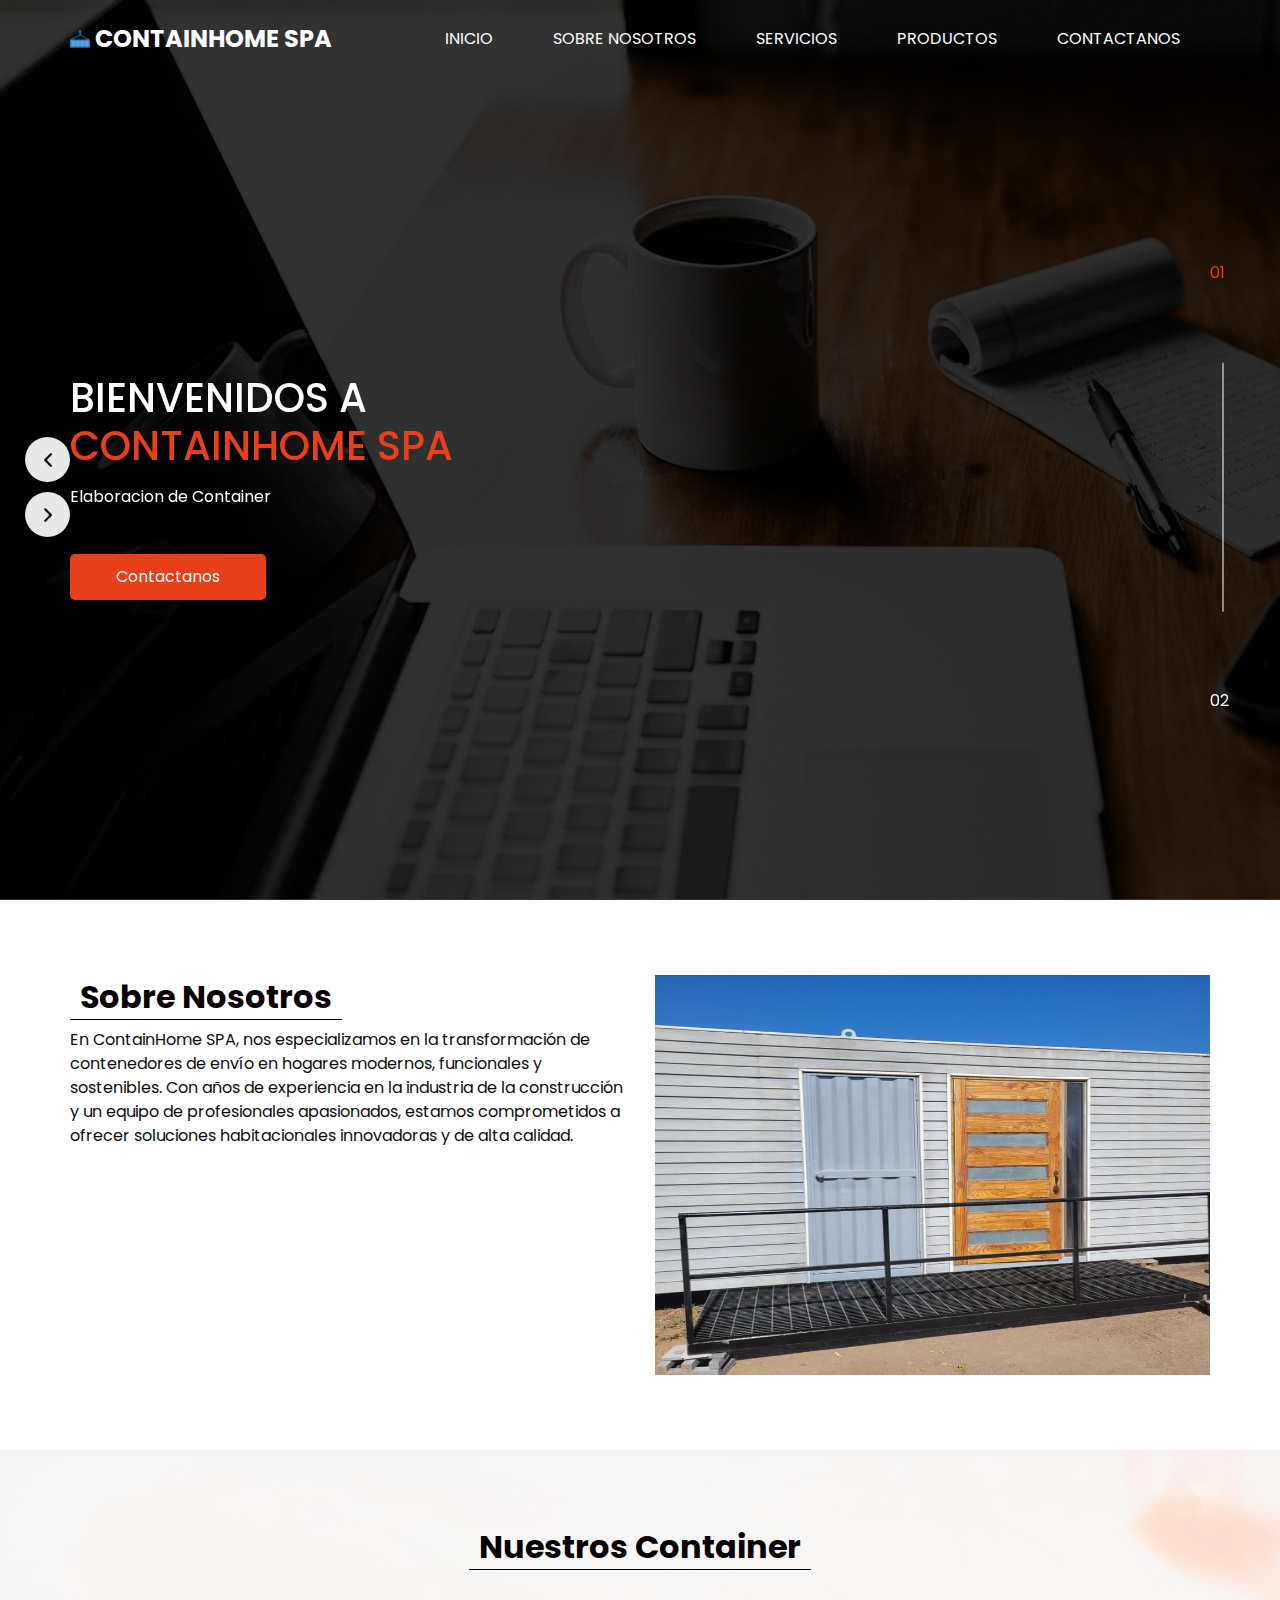
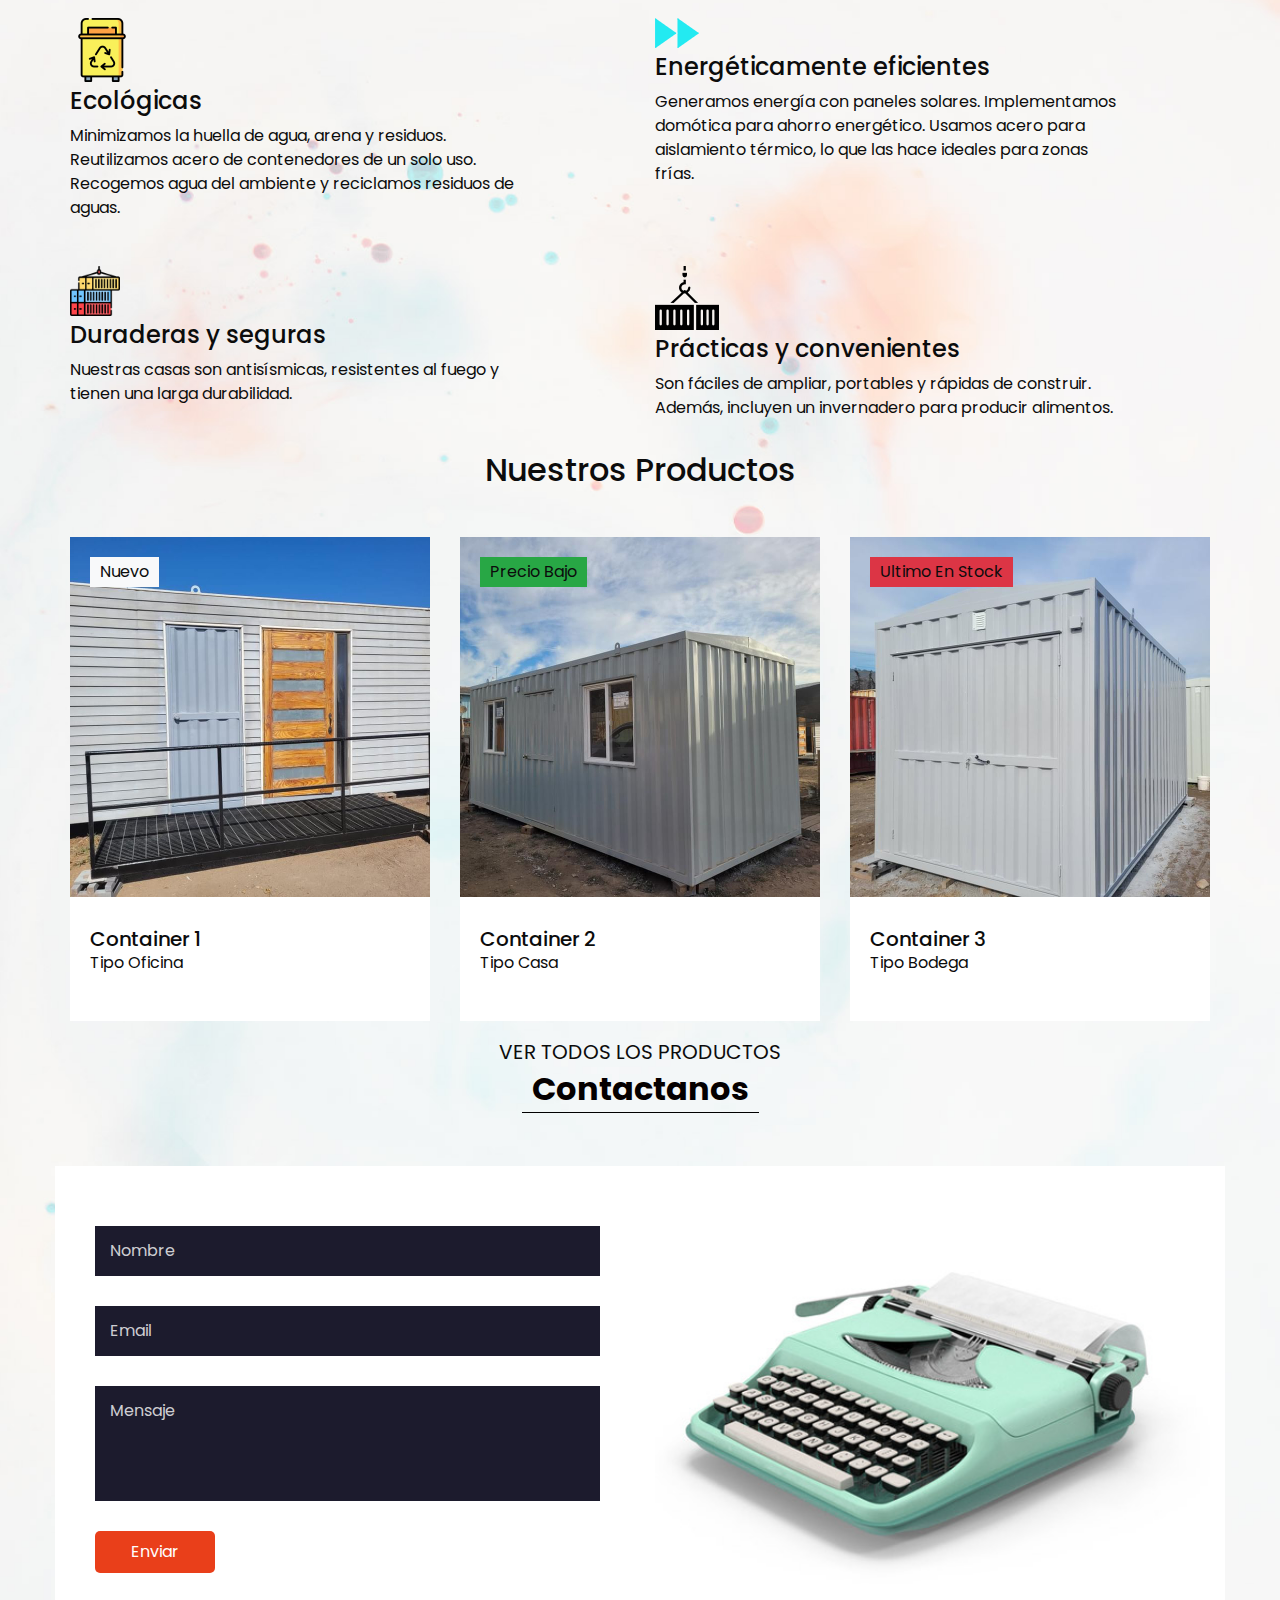
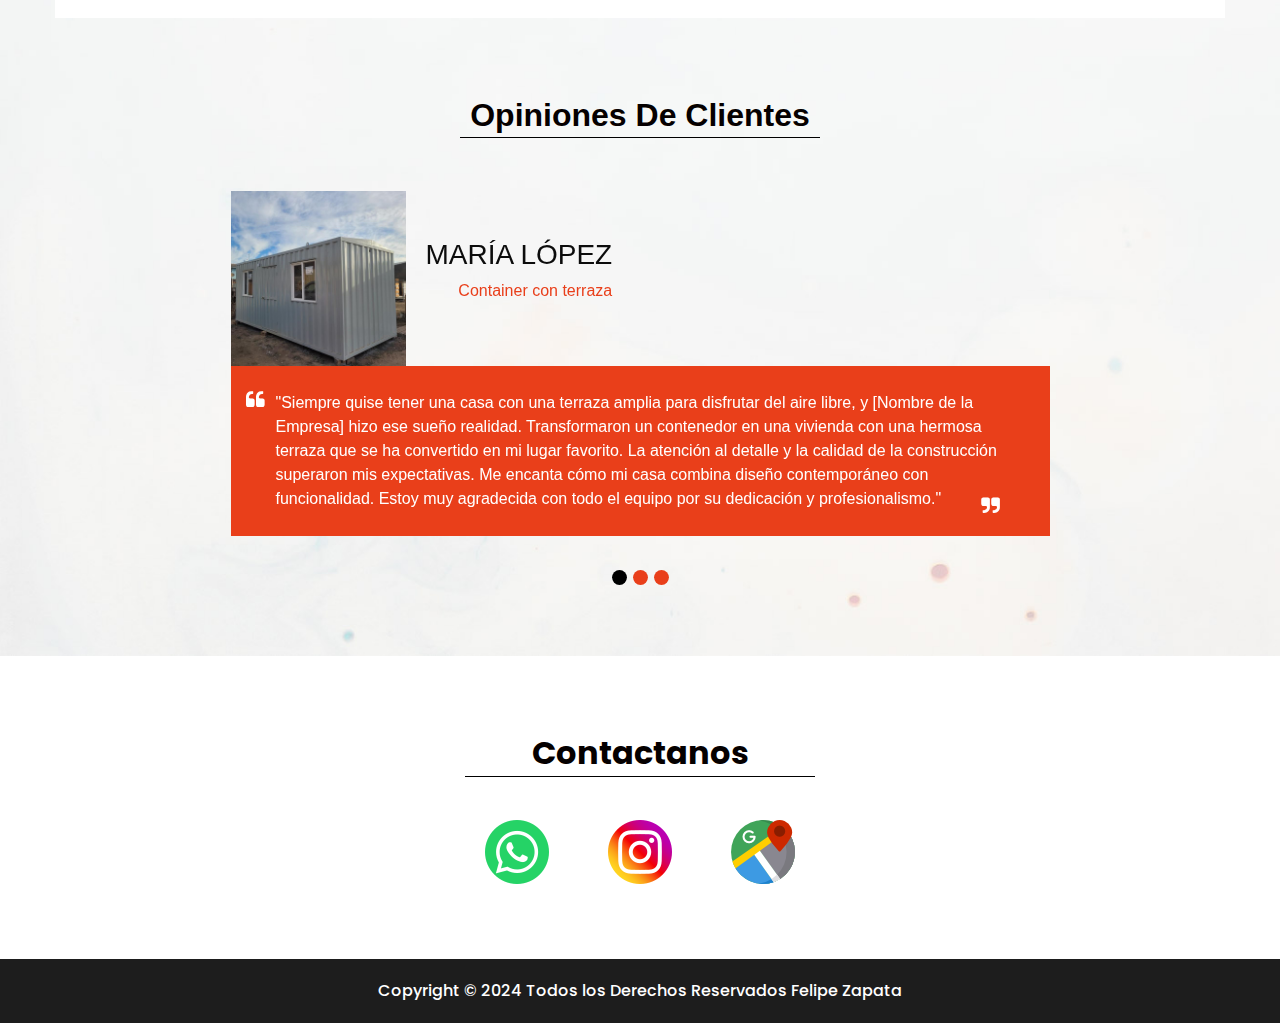
==== index.html @ f7362ab8 "test" ====
<!DOCTYPE html>
<html>

<head>
  <!-- Basic -->
  <meta charset="utf-8" />
  <meta http-equiv="X-UA-Compatible" content="IE=edge" />
  <!-- Mobile Metas -->
  <meta name="viewport" content="width=device-width, initial-scale=1, shrink-to-fit=no" />
  <!-- Site Metas -->
  <meta name="keywords" content="" />
  <meta name="description" content="" />
  <meta name="author" content="" />

  <title>ContainHome</title>

  <link rel="icon" href="images/favicon_pestana.png" type="image/png" />


  <!-- slider stylesheet -->
  <link rel="stylesheet" type="text/css"
    href="https://cdnjs.cloudflare.com/ajax/libs/OwlCarousel2/2.1.3/assets/owl.carousel.min.css" />

  <!-- font wesome stylesheet -->
  <link rel="stylesheet" href="https://maxcdn.bootstrapcdn.com/font-awesome/4.3.0/css/font-awesome.min.css" />

  <!-- bootstrap core css -->
  <link rel="stylesheet" type="text/css" href="css/bootstrap.css" />

  <!-- fonts style -->
  <link href="https://fonts.googleapis.com/css?family=Poppins:400,600,700&display=swap" rel="stylesheet" />
  <!-- Custom styles for this template -->
  <link href="css/style.css" rel="stylesheet" />
  <!-- responsive style -->
  <link href="css/responsive.css" rel="stylesheet" />
  <link href="css/tooplate-little-fashion.css" rel="stylesheet" />
</head>

<body>
  <div class="hero_area">
    <!-- header section strats -->
    <header class="header_section">
      <div class="container">
        <nav class="navbar navbar-expand-lg custom_nav-container pt-3">
          <a class="navbar-brand mr-5" href="index.html">
            <img src="images/favicon_pestana.png" alt="" />
            <span> Containhome SPA </span>
          </a>
          <button class="navbar-toggler" type="button" data-toggle="collapse" data-target="#navbarSupportedContent"
            aria-controls="navbarSupportedContent" aria-expanded="false" aria-label="Toggle navigation">
            <span class="navbar-toggler-icon"></span>
          </button>
          <div class="collapse navbar-collapse" id="navbarSupportedContent">
            <div class="d-flex ml-auto flex-column flex-lg-row align-items-center">
              <ul class="navbar-nav">
                <li class="nav-item active">
                  <a class="nav-link" href="index.html">Inicio <span class="sr-only">(current)</span></a>
                </li>
                <li class="nav-item">
                  <a class="nav-link" href="about.html"> Sobre Nosotros </a>
                </li>
                <li class="nav-item">
                  <a class="nav-link" href="service.html"> Servicios </a>
                </li>
                <li class="nav-item">
                  <a class="nav-link" href="productos.html"> Productos </a>
                </li>
                <li class="nav-item">
                  <a class="nav-link" href="contact.html">Contactanos</a>
                </li>
              </ul>
            </div>
          </div>
        </nav>
      </div>
    </header>
    <!-- end header section -->
    <!-- slider section -->
    <section class="slider_section position-relative">
      <div id="carouselExampleIndicators" class="carousel slide" data-ride="carousel">
        <ol class="carousel-indicators">
          <li data-target="#carouselExampleIndicators" data-slide-to="0" class="active">
            01
          </li>
          <li data-target="#carouselExampleIndicators" data-slide-to="1">
            02
          </li>
        </ol>
        <div class="carousel-inner">
          <div class="carousel-item active">
            <div class="container">
              <div class="row">
                <div class="col-md-7">
                  <div class="detail-box">
                    <div>
                      <h1>
                        Bienvenidos a <br />
                        <span> ContainHome SPA </span>
                      </h1>
                      <p>Elaboracion de Container</p>
                      <div class="btn-box">
                        <a href="" class="btn-1"> Contactanos </a>
                      </div>
                    </div>
                  </div>
                </div>
              </div>
            </div>
          </div>
          <div class="carousel-item">
            <div class="container">
              <div class="row">
                <div class="col-md-7">
                  <div class="detail-box">
                    <div>
                      <h1>
                        Container <br />
                        <span> Construcción a medidas </span>
                      </h1>
                      <p>1 ,2 o 3 pisos. Para oficina o casa</p>
                      <div class="btn-box">
                        <a href="" class="btn-1"> Visitanos </a>
                      </div>
                    </div>
                  </div>
                </div>
              </div>
            </div>
          </div>
        </div>
        <div class="custom_carousel-control">
          <a class="carousel-control-prev" href="#carouselExampleIndicators" role="button" data-slide="prev">
            <span class="sr-only">Previous</span>
          </a>
          <a class="carousel-control-next" href="#carouselExampleIndicators" role="button" data-slide="next">
            <span class="sr-only">Next</span>
          </a>
        </div>
      </div>
    </section>
    <!-- end slider section -->
  </div>

  <!-- about section -->

  <section class="about_section layout_padding">
    <div class="container">
      <div class="row">
        <div class="col-md-6">
          <div class="detail-box">
            <div class="heading_container">
              <h2>Sobre Nosotros</h2>
            </div>
            <p>
              En ContainHome SPA, nos especializamos en la transformación de
              contenedores de envío en hogares modernos, funcionales y
              sostenibles. Con años de experiencia en la industria de la
              construcción y un equipo de profesionales apasionados, estamos
              comprometidos a ofrecer soluciones habitacionales innovadoras y
              de alta calidad.
            </p>
          </div>
        </div>
        <div class="col-md-6">
          <div class="img-box">
            <img src="images/Container_1.jpeg" alt="" height="400" />
          </div>
        </div>
      </div>
    </div>
  </section>
  <!-- end about section -->
  <div class="body_bg layout_padding">
    <!-- service section -->

    <section class="service_section">
      <div class="container">
        <div class="heading_container">
          <h2>Nuestros Container</h2>
        </div>
      </div>
      <div class="container">
        <div class="row">
          <div class="col-md-6">
            <div class="box">
              <div class="img-box">
                <img src="images/contenedor-de-plastico.png" alt="" />
              </div>
              <h4>Ecológicas</h4>
              <p>
                Minimizamos la huella de agua, arena y residuos. Reutilizamos
                acero de contenedores de un solo uso. Recogemos agua del
                ambiente y reciclamos residuos de aguas.
              </p>
            </div>
          </div>
          <div class="col-md-6">
            <div class="box align-items-end align-items-md-start text-right text-md-left">
              <div class="img-box">
                <img src="images/s-2.png" alt="" />
              </div>
              <h4>Energéticamente eficientes</h4>
              <p>
                Generamos energía con paneles solares. Implementamos domótica
                para ahorro energético. Usamos acero para aislamiento térmico,
                lo que las hace ideales para zonas frías.
              </p>
            </div>
          </div>
        </div>
        <div class="row">
          <div class="col-md-6">
            <div class="box">
              <div class="img-box">
                <img src="images/contenedores.png" width="50" height="50" alt="" />
              </div>
              <h4>Duraderas y seguras</h4>
              <p>
                Nuestras casas son antisísmicas, resistentes al fuego y tienen
                una larga durabilidad.
              </p>
            </div>
          </div>
          <div class="col-md-6">
            <div class="box align-items-end align-items-md-start text-right text-md-left">
              <div class="img-box">
                <img src="images/grua-para-contenedores.png" alt="" />
              </div>
              <h4>Prácticas y convenientes</h4>
              <p>
                Son fáciles de ampliar, portables y rápidas de construir.
                Además, incluyen un invernadero para producir alimentos.
              </p>
            </div>
          </div>
        </div>
      </div>
    </section>

    <!-- end service section -->
    <section class="featured-product section-padding">
      <div class="container">
        <div class="row">
          <div class="col-12 text-center">
            <h2 class="mb-5">Nuestros Productos</h2>
          </div>

          <div class="col-lg-4 col-12 mb-3">
            <div class="product-thumb">
              <a href="product-detail.html">
                <img src="images/Container_1.jpeg" class="img-fluid product-image" alt="" />
              </a>

              <div class="product-top d-flex">
                <span class="product-alert me-auto bg-light">Nuevo</span>

                <a href="#" class="bi-heart-fill product-icon"></a>
              </div>

              <div class="product-info d-flex bg-white">
                <div>
                  <h5 class="product-title mb-0">
                    <a href="product-detail.html" class="product-title-link">Container 1</a>
                  </h5>

                  <p class="product-p">Tipo Oficina</p>
                </div>
              </div>
            </div>
          </div>

          <div class="col-lg-4 col-12 mb-3">
            <div class="product-thumb">
              <a href="product-detail.html">
                <img src="images/Container_2.jpeg" class="img-fluid product-image" alt="" />
              </a>

              <div class="product-top d-flex">
                <span class="product-alert bg-success">Precio Bajo</span>

                <a href="#" class="bi-heart-fill product-icon ms-auto"></a>
              </div>

              <div class="product-info d-flex bg-white">
                <div>
                  <h5 class="product-title mb-0">
                    <a href="product-detail.html" class="product-title-link">Container 2</a>
                  </h5>
                  <p class="product-p">Tipo Casa</p>
                </div>
              </div>
            </div>
          </div>

          <div class="col-lg-4 col-12">
            <div class="product-thumb">
              <a href="product-detail.html">
                <img src="images/Container_3.jpeg" class="img-fluid product-image" alt="" />
              </a>
              <div class="product-top d-flex">
                <span class="product-alert bg-danger">Ultimo En Stock</span>

                <a href="#" class="bi-heart-fill product-icon ms-auto"></a>
              </div>

              <div class="product-top d-flex">
                <a href="#" class="bi-heart-fill product-icon ms-auto"></a>
              </div>

              <div class="product-info d-flex bg-white">
                <div>
                  <h5 class="product-title mb-0">
                    <a href="product-detail.html" class="product-title-link">Container 3</a>
                  </h5>

                  <p class="product-p">Tipo Bodega</p>
                </div>
              </div>
            </div>
          </div>

          <div class="col-12 text-center">
            <a href="products.html" class="view-all">Ver Todos Los Productos</a>
          </div>
        </div>
      </div>
    </section>
    <!-- contact section -->

    <section class="contact_section">
      <div class="container">
        <div class="heading_container">
          <h2>Contactanos</h2>
        </div>
      </div>
      <div class="container contact_bg layout_padding2-top">
        <div class="row">
          <div class="col-md-6">
            <div class="contact_form">
              <form action="">
                <input type="text" placeholder="Nombre " />
                <input type="email" placeholder="Email" />
                <input type="text" placeholder="Mensaje" class="message_input" />
                <button>Enviar</button>
              </form>
            </div>
          </div>
          <div class="col-md-6">
            <div class="img-box">
              <img src="images/contact-img.jpg" alt="" />
            </div>
          </div>
        </div>
      </div>
    </section>

    <!-- end contact section -->

    <!-- client section -->

    <section class="client_section layout_padding-top">
      <div class="d-flex justify-content-center">
        <div class="heading_container">
          <h2>Opiniones De Clientes</h2>
        </div>
      </div>
      <div class="container layout_padding2">
        <div id="carouselExample2Indicators" class="carousel slide" data-ride="carousel">
          <ol class="carousel-indicators">
            <li data-target="#carouselExample2Indicators" data-slide-to="0" class="active"></li>
            <li data-target="#carouselExample2Indicators" data-slide-to="1"></li>
            <li data-target="#carouselExample2Indicators" data-slide-to="2"></li>
          </ol>
          <div class="carousel-inner">
            <div class="carousel-item">
              <div class="client_container">
                <div class="client-id">
                  <div class="img-box">
                    <img src="images/Container_4.jpeg" alt="" />
                  </div>
                  <div class="client_name">
                    <div>
                      <h3>Juan Pérez</h3>
                      <p>Container 2 pisos</p>
                    </div>
                  </div>
                </div>
                <div class="client_detail">
                  <div class="client_text">
                    <blockquote>
                      <p>
                        "Decidí construir mi casa con un contenedor de 2 pisos
                        y la experiencia ha sido increíble. Desde el primer
                        contacto con [Nombre de la Empresa], supe que estaba
                        en buenas manos. El equipo fue extremadamente
                        profesional y atento a todos los detalles. Mi nuevo
                        hogar no solo es moderno y espacioso, sino que también
                        es energéticamente eficiente. Estoy muy contento con
                        el resultado y recomiendo encarecidamente sus
                        servicios a cualquiera que esté considerando una
                        solución de vivienda innovadora."
                      </p>
                    </blockquote>
                  </div>
                </div>
              </div>
            </div>
            <div class="carousel-item active">
              <div class="client_container">
                <div class="client-id">
                  <div class="img-box">
                    <img src="images/Container_2.jpeg" alt="" />
                  </div>
                  <div class="client_name">
                    <div>
                      <h3>María López</h3>
                      <p>Container con terraza</p>
                    </div>
                  </div>
                </div>
                <div class="client_detail">
                  <div class="client_text">
                    <blockquote>
                      <p>
                        "Siempre quise tener una casa con una terraza amplia
                        para disfrutar del aire libre, y [Nombre de la
                        Empresa] hizo ese sueño realidad. Transformaron un
                        contenedor en una vivienda con una hermosa terraza que
                        se ha convertido en mi lugar favorito. La atención al
                        detalle y la calidad de la construcción superaron mis
                        expectativas. Me encanta cómo mi casa combina diseño
                        contemporáneo con funcionalidad. Estoy muy agradecida
                        con todo el equipo por su dedicación y
                        profesionalismo."
                      </p>
                    </blockquote>
                  </div>
                </div>
              </div>
            </div>
            <div class="carousel-item">
              <div class="client_container">
                <div class="client-id">
                  <div class="img-box">
                    <img src="images/Container_3.jpeg" alt="" />
                  </div>
                  <div class="client_name">
                    <div>
                      <h3>Carlos Martínez</h3>
                      <p>Container como oficia</p>
                    </div>
                  </div>
                </div>
                <div class="client_detail">
                  <div class="client_text">
                    <blockquote>
                      <p>
                        "Necesitaba una oficina en casa que fuera práctica y
                        acogedora, y [Nombre de la Empresa] me ofreció la
                        solución perfecta. Adaptaron un contenedor de envío en
                        un espacio de trabajo cómodo y moderno. El proceso fue
                        rápido y sin complicaciones, y el resultado final es
                        simplemente impresionante. Ahora tengo un lugar
                        tranquilo y bien diseñado para trabajar desde casa. No
                        podría estar más satisfecho con mi nueva oficina."
                      </p>
                    </blockquote>
                  </div>
                </div>
              </div>
            </div>
          </div>
        </div>
      </div>
    </section>

    <!-- end client section -->
  </div>
  <!-- info section -->

  <section class="info_section layout_padding">
    <div class="footer_contact">
      <div class="heading_container">
        <h2>Contactanos</h2>
      </div>
      <div class="box">
        <a href="https://api.whatsapp.com/send/?phone=56964374073&text&type=phone_number&app_absent=0" class="img-box">
          <img src="images/WhatsApp-img.png" alt="WhatsApp" class="img-1" />
        </a>
        <a href="https://www.instagram.com/containhomespa/?igsh=MWgwZTlvd3JnYTZ1ZQ%3D%3D" class="img-box">
          <img src="images/Instagram-img.png" alt="" class="img-1" />
        </a>
        <a href="https://maps.app.goo.gl/9CzfnotRaAGo7HHJ9" class="img-box">
          <img src="images/Maps-img.png" alt="" class="img-1" />
        </a>
      </div>
    </div>
  </section>

  <!-- end info section -->

  <!-- footer section -->
  <section class="container-fluid footer_section">
    <p>Copyright &copy; 2024 Todos los Derechos Reservados Felipe Zapata</p>
  </section>
  <!-- footer section -->

  <script type="text/javascript" src="js/jquery-3.4.1.min.js"></script>
  <script type="text/javascript" src="js/bootstrap.js"></script>
</body>

</html>
---- css/style.css ----
body {
  font-family: 'Poppins', sans-serif;
  color: #0c0c0c;
  background-color: #ffffff;
}

.layout_padding {
  padding: 75px 0;
}

.layout_padding2 {
  padding: 45px 0;
}

.layout_padding2-top {
  padding-top: 45px;
}

.layout_padding2-bottom {
  padding-bottom: 45px;
}

.layout_padding-top {
  padding-top: 75px;
}

.layout_padding-bottom {
  padding-bottom: 75px;
}

.heading_container {
  display: -webkit-box;
  display: -ms-flexbox;
  display: flex;
}

.heading_container h2 {
  font-weight: bold;
  color: #050000;
  padding: 3px 10px;
  border-bottom: 1px solid #000000;
}

/*header section*/
.hero_area {
  height: 100vh;
  background-image: url(../images/hero-bg.jpg);
  background-size: cover;
}

.sub_page .hero_area {
  height: auto;
}

.header_section .container-fluid {
  padding-right: 25px;
  padding-left: 25px;
}

.header_section .nav_container {
  margin: 0 auto;
}

.custom_nav-container.navbar-expand-lg .navbar-nav .nav-item .nav-link {
  padding: 10px 30px;
  color: #ffffff;
  text-align: center;
  text-transform: uppercase;
}

a,
a:hover,
a:focus {
  text-decoration: none;
}

a:hover,
a:focus {
  color: initial;
}

.btn,
.btn:focus {
  outline: none !important;
  -webkit-box-shadow: none;
          box-shadow: none;
}

.custom_nav-container .nav_search-btn {
  background-image: url(../images/search-icon.png);
  background-size: 22px;
  background-repeat: no-repeat;
  background-position-y: 7px;
  width: 35px;
  height: 35px;
  padding: 0;
  border: none;
}

.navbar-brand {
  display: -webkit-box;
  display: -ms-flexbox;
  display: flex;
  -webkit-box-align: center;
      -ms-flex-align: center;
          align-items: center;
}

.navbar-brand img {
  width: 20px;
  margin-right: 5px;
}

.navbar-brand span {
  font-size: 24px;
  font-weight: 700;
  color: #ffffff;
  text-transform: uppercase;
}

.custom_nav-container {
  z-index: 99999;
  padding: 15px 0;
}

.custom_nav-container .navbar-toggler {
  outline: none;
}

.custom_nav-container .navbar-toggler .navbar-toggler-icon {
  background-image: url(../images/menu.png);
  background-size: 55px;
}

/*end header section*/
/* slider section */
.slider_section {
  height: calc(100% - 80px);
  display: -webkit-box;
  display: -ms-flexbox;
  display: flex;
  -webkit-box-align: center;
      -ms-flex-align: center;
          align-items: center;
}

.slider_section .detail-box {
  color: #ffffff;
}

.slider_section .detail-box h1 {
  text-transform: uppercase;
}

.slider_section .detail-box h1 span {
  color: #e93f1a;
}

.slider_section .detail-box p {
  margin-top: 15px;
}

.slider_section .detail-box .btn-box {
  margin-top: 45px;
}

.slider_section .detail-box .btn-box a {
  display: inline-block;
  padding: 10px 45px;
  background-color: #e93f1a;
  color: #ffffff;
  -webkit-transition: all 0.3s;
  transition: all 0.3s;
  border: 1px solid transparent;
  border-radius: 5px;
}

.slider_section .detail-box .btn-box a:hover {
  background-color: transparent;
  border-color: #e93f1a;
  color: #e93f1a;
}

.slider_section #carouselExampleIndicators {
  width: 100%;
}

.slider_section .carousel-indicators {
  -webkit-box-orient: vertical;
  -webkit-box-direction: normal;
      -ms-flex-direction: column;
          flex-direction: column;
  color: #ffffff;
  -webkit-box-pack: justify;
      -ms-flex-pack: justify;
          justify-content: space-between;
  left: initial;
  width: 25px;
  height: 200%;
  margin: 0;
  bottom: 50%;
  right: 45px;
  -webkit-transform: translateY(50%);
          transform: translateY(50%);
}

.slider_section .carousel-indicators::before {
  content: "";
  position: absolute;
  top: 50%;
  left: 50%;
  width: 1px;
  height: 55%;
  background-color: #ffffff;
  -webkit-transform: translate(-50%, -50%);
          transform: translate(-50%, -50%);
}

.slider_section .carousel-indicators span {
  margin: 0 2px;
}

.slider_section .carousel-indicators li {
  text-indent: unset;
  margin: 0;
  border: none;
  opacity: 1;
  background-color: transparent;
  width: auto;
  height: auto;
}

.slider_section .carousel-indicators li.active {
  color: #e93f1a;
}

.slider_section .custom_carousel-control {
  position: absolute;
  top: 50%;
  left: 25px;
  width: 105px;
  -webkit-transform: translateY(-50%);
          transform: translateY(-50%);
}

.slider_section .custom_carousel-control .carousel-control-prev,
.slider_section .custom_carousel-control .carousel-control-next {
  margin: 10px 0;
  position: relative;
  width: 45px;
  height: 45px;
  border: none;
  opacity: 1;
  background-repeat: no-repeat;
  background-size: 8px;
  background-position: center;
  background-color: #e8e8e8;
  border-radius: 100%;
}

.slider_section .custom_carousel-control .carousel-control-prev:hover,
.slider_section .custom_carousel-control .carousel-control-next:hover {
  background-color: #e93f1a;
}

.slider_section .custom_carousel-control .carousel-control-prev {
  background-image: url(../images/prev.png);
}

.slider_section .custom_carousel-control .carousel-control-prev:hover {
  background-image: url(../images/prev-white.png);
}

.slider_section .custom_carousel-control .carousel-control-next {
  background-image: url(../images/next.png);
}

.slider_section .custom_carousel-control .carousel-control-next:hover {
  background-image: url(../images/next-white.png);
}

/* end slider section */
.about_section .img-box img {
  width: 100%;
}

.about_section .detail-box a {
  display: inline-block;
  padding: 8px 35px;
  background-color: #e93f1a;
  color: #ffffff;
  -webkit-transition: all 0.3s;
  transition: all 0.3s;
  border: 1px solid transparent;
  border-radius: 5px;
  margin-top: 25px;
}

.about_section .detail-box a:hover {
  background-color: transparent;
  border-color: #e93f1a;
  color: #e93f1a;
}

.body_bg {
  background-image: url(../images/body_bg.jpg);
  background-size: cover;
}

.service_section .heading_container {
  -webkit-box-pack: center;
      -ms-flex-pack: center;
          justify-content: center;
  margin-bottom: 25px;
}

.service_section .box {
  display: -webkit-box;
  display: -ms-flexbox;
  display: flex;
  -webkit-box-orient: vertical;
  -webkit-box-direction: normal;
      -ms-flex-direction: column;
          flex-direction: column;
  -webkit-box-align: start;
      -ms-flex-align: start;
          align-items: flex-start;
  margin: 15px 0;
  width: 85%;
}

.service_section .box h4 {
  margin-top: 5px;
}

.service_section .box a {
  padding: 6px 25px;
  border: 1px solid #e93f1a;
  color: #e93f1a;
  text-transform: uppercase;
}

.quote_section .box {
  display: -webkit-box;
  display: -ms-flexbox;
  display: flex;
  -webkit-box-pack: justify;
      -ms-flex-pack: justify;
          justify-content: space-between;
  -webkit-box-align: center;
      -ms-flex-align: center;
          align-items: center;
}

.quote_section .box .btn-box a {
  display: inline-block;
  padding: 10px 55px;
  background-color: #e93f1a;
  color: #ffffff;
  -webkit-transition: all 0.3s;
  transition: all 0.3s;
  border: 1px solid transparent;
  border-radius: 5px;
}

.quote_section .box .btn-box a:hover {
  background-color: transparent;
  border-color: #e93f1a;
  color: #e93f1a;
}

.contact_section .contact_bg {
  background-color: #ffffff;
}

.contact_section .heading_container {
  -webkit-box-pack: center;
      -ms-flex-pack: center;
          justify-content: center;
  margin-bottom: 45px;
}

.contact_section .contact_form {
  padding-left: 25px;
  padding-right: 25px;
}

.contact_section .contact_form .top_input {
  display: -webkit-box;
  display: -ms-flexbox;
  display: flex;
  -webkit-box-pack: justify;
      -ms-flex-pack: justify;
          justify-content: space-between;
}

.contact_section .contact_form .top_input input {
  width: 48%;
}

.contact_section .contact_form input {
  width: 100%;
  margin: 15px 0;
  height: 50px;
  padding-left: 15px;
  border: none;
  outline: none;
  background-color: #1c1b2d;
  color: #ffffff;
}

.contact_section .contact_form input.message_input {
  padding: 25px 0 90px 15px;
}

.contact_section .contact_form input::-webkit-input-placeholder {
  color: rgba(255, 255, 255, 0.8);
}

.contact_section .contact_form input:-ms-input-placeholder {
  color: rgba(255, 255, 255, 0.8);
}

.contact_section .contact_form input::-ms-input-placeholder {
  color: rgba(255, 255, 255, 0.8);
}

.contact_section .contact_form input::placeholder {
  color: rgba(255, 255, 255, 0.8);
}

.contact_section .contact_form button {
  display: inline-block;
  padding: 8px 35px;
  background-color: #e93f1a;
  color: #ffffff;
  -webkit-transition: all 0.3s;
  transition: all 0.3s;
  border: 1px solid transparent;
  border-radius: 5px;
  margin-top: 15px;
  margin-bottom: 45px;
}

.contact_section .contact_form button:hover {
  background-color: transparent;
  border-color: #e93f1a;
  color: #e93f1a;
}

.contact_section .img-box img {
  width: 100%;
}

/* client_section */
.client_section {
  font-family: "Roboto", sans-serif;
}

.client_section .img-box {
  min-width: 175px;
  max-width: 175px;
}

.client_section .img-box img {
  width: 100%;
}

.client_section .client_container {
  width: 70%;
  margin: auto;
}

.client_section .client-id {
  display: -webkit-box;
  display: -ms-flexbox;
  display: flex;
  -webkit-box-align: center;
      -ms-flex-align: center;
          align-items: center;
}

.client_section .client_name {
  display: -webkit-box;
  display: -ms-flexbox;
  display: flex;
  text-align: right;
  padding-left: 20px;
}

.client_section .client_name h3 {
  font-weight: 300;
  text-transform: uppercase;
}

.client_section .client_name p {
  color: #e93f1a;
}

.client_section .client_detail {
  padding: 25px 45px;
  background-color: #e93f1a;
}

.client_section .client_text p,
.client_section .client_text blockquote {
  margin: 0;
  position: relative;
  color: #fff;
}

.client_section .client_text blockquote::before,
.client_section .client_text blockquote::after {
  position: absolute;
  font-family: "FontAwesome";
  font-size: 20px;
}

.client_section .client_text blockquote::before {
  content: "\f10d";
  top: -6px;
  left: -30px;
}

.client_section .client_text blockquote::after {
  content: "\f10e";
  bottom: -10px;
  right: 5px;
}

.client_section .carousel-indicators {
  bottom: -75px;
  -webkit-box-pack: center;
      -ms-flex-pack: center;
          justify-content: center;
}

.client_section .carousel-indicators li {
  width: 15px;
  height: 15px;
  -webkit-box-sizing: unset;
          box-sizing: unset;
  background-color: #e93f1a;
  opacity: 1;
  border-radius: 100%;
}

.client_section .carousel-indicators li.active {
  background-color: #000;
}

/* end client_section */
.info_section {
  display: -webkit-box;
  display: -ms-flexbox;
  display: flex;
  -webkit-box-pack: center;
      -ms-flex-pack: center;
          justify-content: center;
}

.info_section .footer_contact {
  width: 350px;
}

.info_section .footer_contact .heading_container h2 {
  width: 100%;
  text-align: center;
}

.info_section .footer_contact .box {
  display: -webkit-box;
  display: -ms-flexbox;
  display: flex;
  -webkit-box-pack: justify;
      -ms-flex-pack: justify;
          justify-content: space-between;
  padding: 35px 20px 0 20px;
}

.info_section .footer_contact .box .img-box .img-2 {
  display: none;
}


.info_section .footer_contact .box .img-box:hover .img-2 {
  display: inline;
}

/* footer section*/
.footer_section {
  font-weight: 500;
  -webkit-box-pack: center;
      -ms-flex-pack: center;
          justify-content: center;
  padding: 20px;
  background-color: #1d1d1d;
}

.footer_section p {
  color: #ffffff;
  margin: 0;
  text-align: center;
}

.footer_section a {
  color: #ffffff;
}

.carrusel-img {
  width: 100%; /* Ajusta el ancho según lo necesites */
  max-height: 300px; /* Fija una altura máxima */
  object-fit: cover; /* Ajusta la imagen para que llene el espacio sin deformarse */
  margin: 0 auto; /* Centra la imagen dentro del contenedor */
}

.carrusel-item {
  width: 100%; /* Ajusta el ancho según lo necesites */
  max-height: 300px; /* Fija una altura máxima */
  object-fit: cover; /* Ajusta la imagen para que llene el espacio sin deformarse */
  margin: 0 auto; /* Centra la imagen dentro del contenedor */
}


/* end footer section*/
/*# sourceMappingURL=style.css.map */
---- css/responsive.css ----
@media (max-width: 1120px) {}

@media (max-width: 992px) {
    .hero_area {
        height: auto;
    }

    .slider_section {
        padding-top: 45px;
        padding-bottom: 75px;
    }

    .custom_nav-container .nav_search-btn {
        background-position: center;
    }

    .slider_section {
        background-size: cover;
        background-position: left;
    }

    .slider_section .carousel-indicators {

        height: 100%;
    }
}

@media (max-width: 768px) {

    .slider_section .detail-box {
        text-align: center;
    }

    .slider_section .carousel-indicators {
        display: none;
    }

    .slider_section .custom_carousel-control {

        display: none;
    }

    .about_section .img-box {
        margin-top: 35px;
    }

    .service_section .box {
        width: 100%;
    }


    .quote_section .box {

        flex-direction: column;
        text-align: center;

    }

    .client_section .box {
        width: 100%;
    }

    .client_section .client_container {
        width: 100%;
    }
}

@media (max-width: 576px) {}

@media (max-width: 480px) {
    .info_section .footer_contact {
        width: 315px;
    }
}

@media (max-width: 400px) {}

@media (max-width: 360px) {}

@media (min-width: 1200px) {
    .container {
        max-width: 1170px;
    }

}
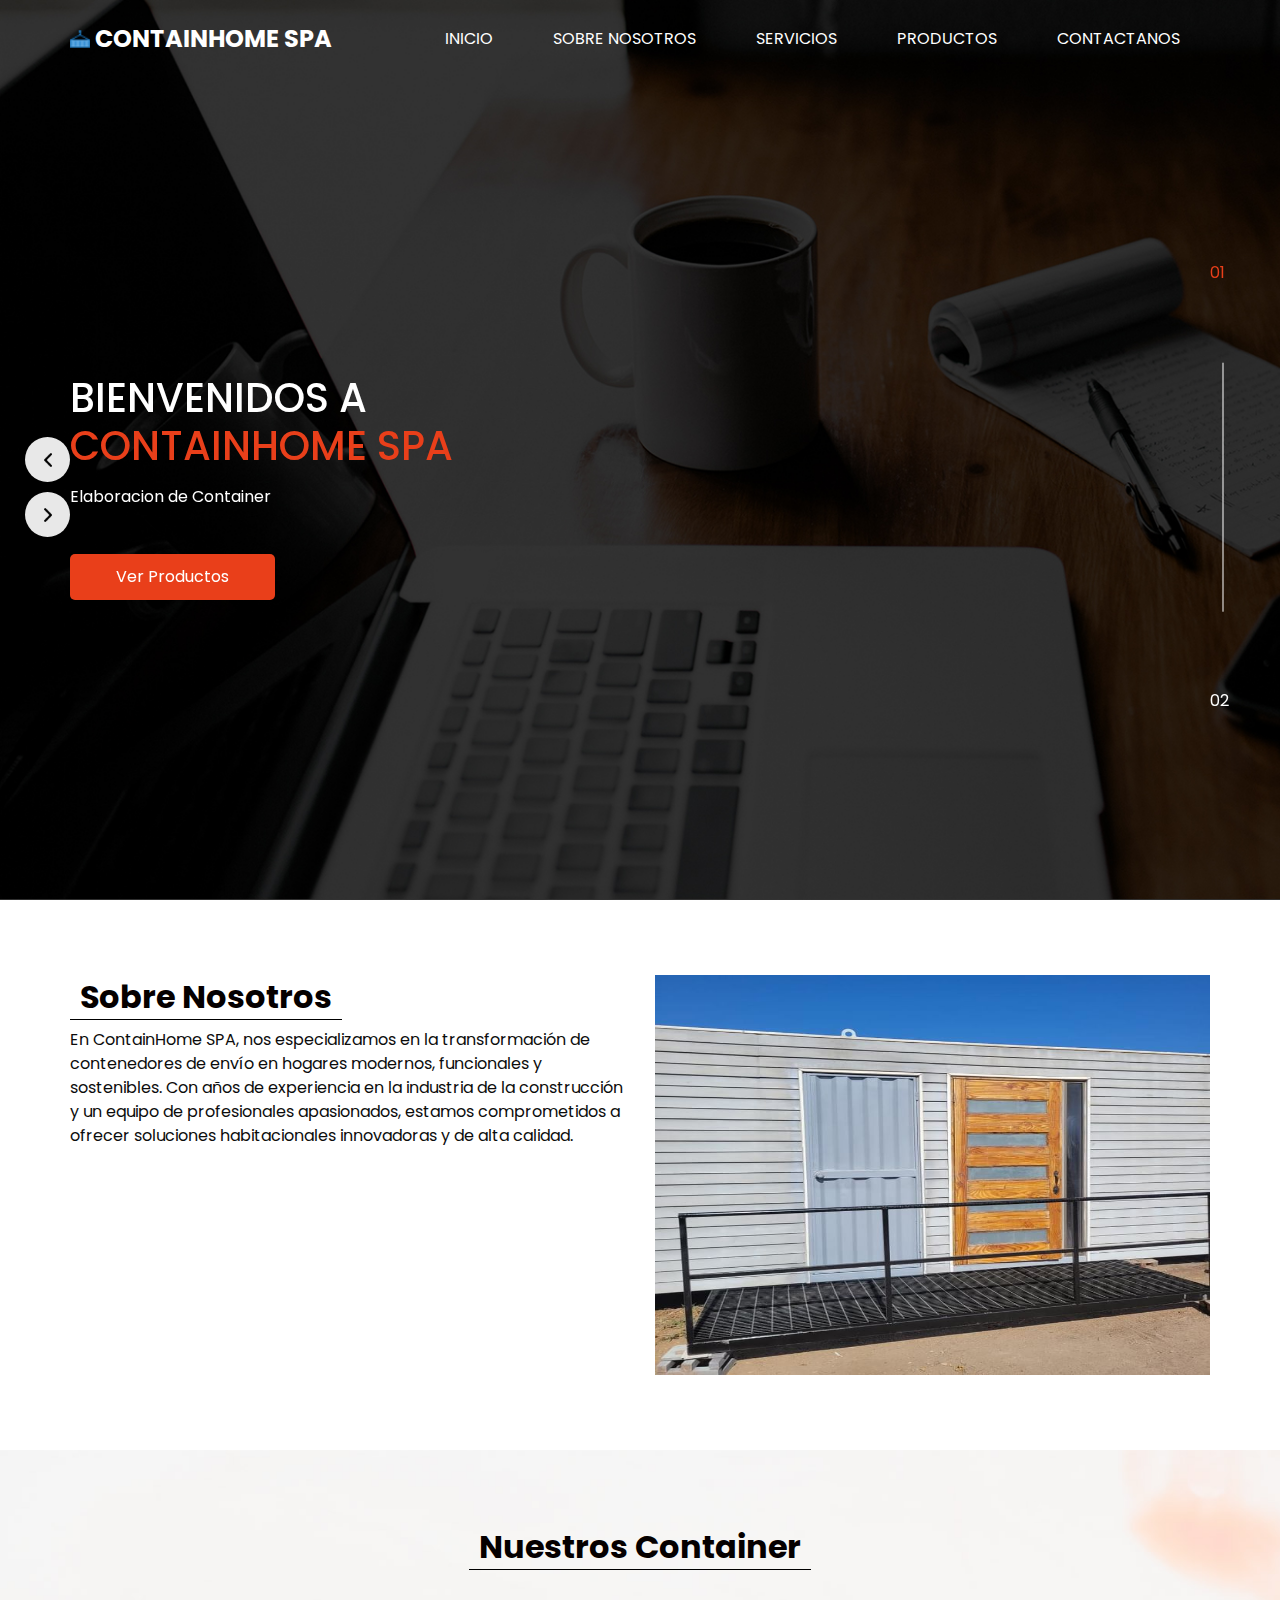
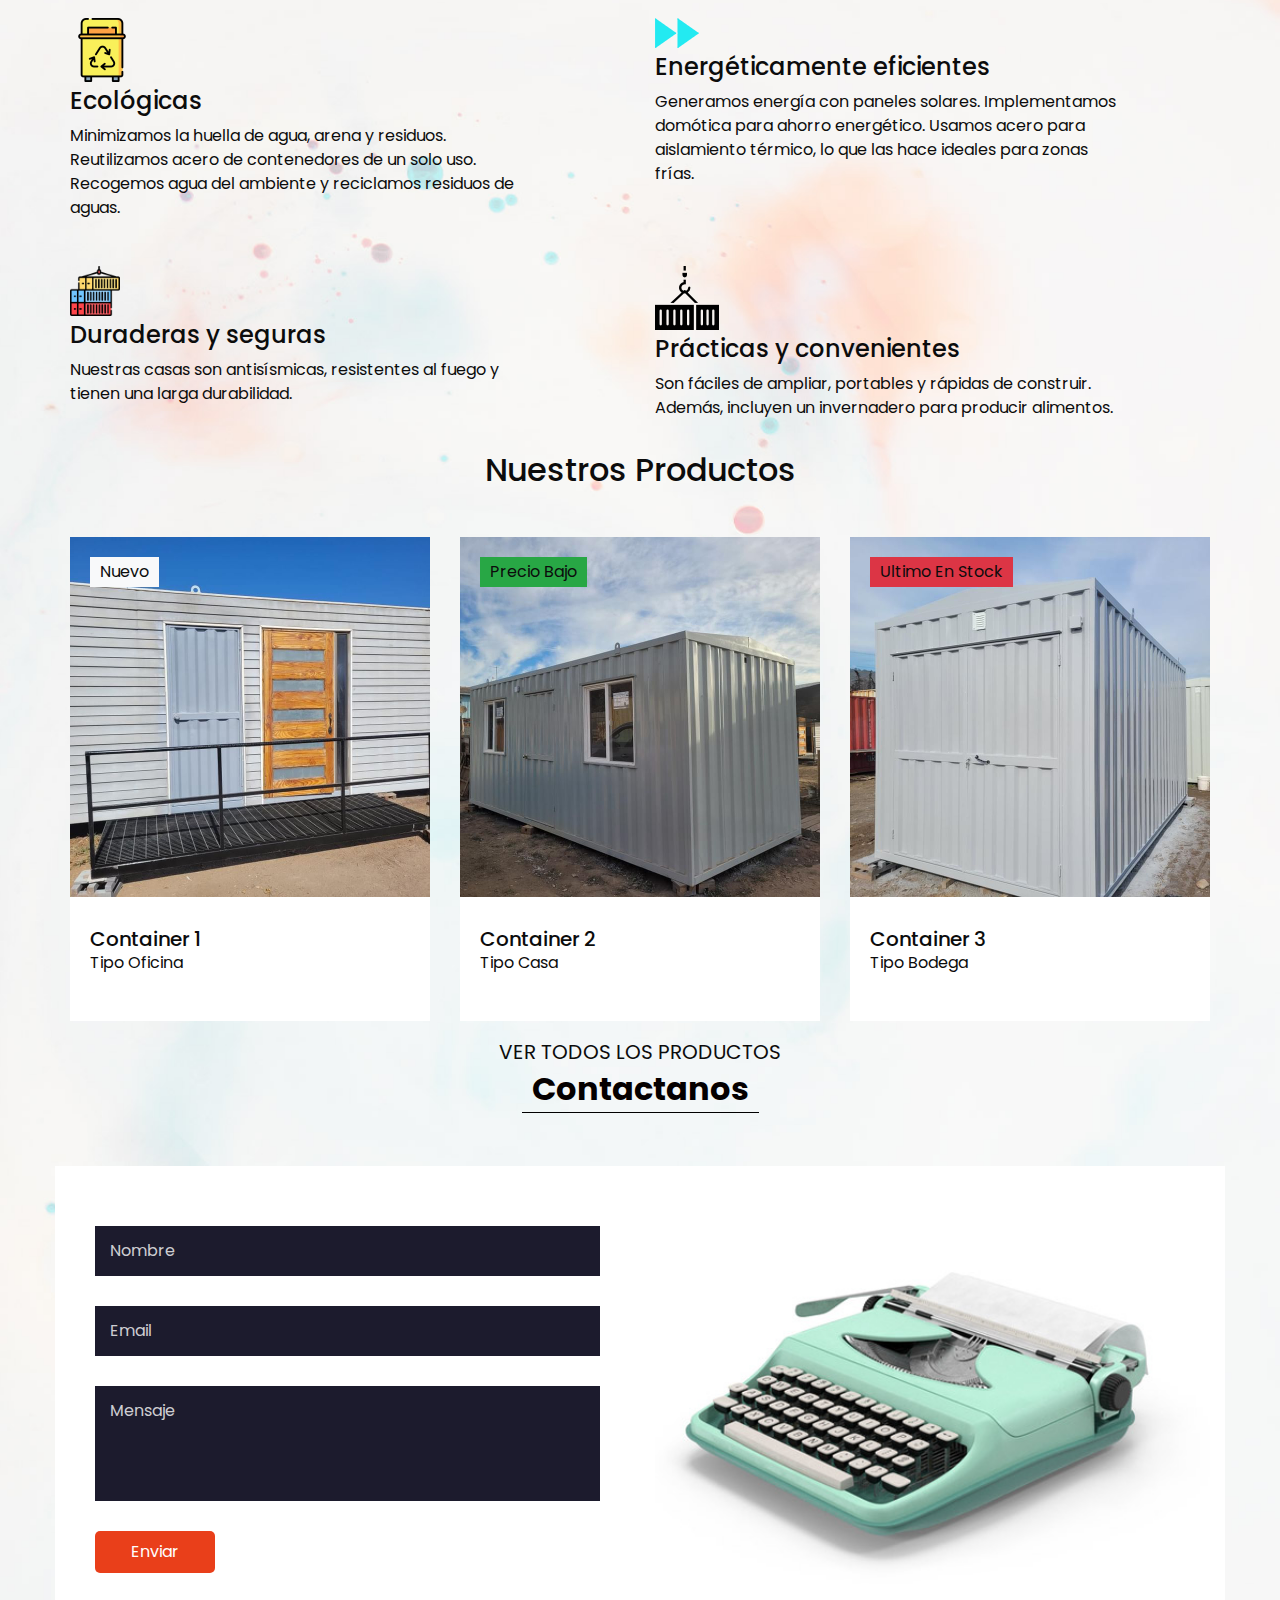
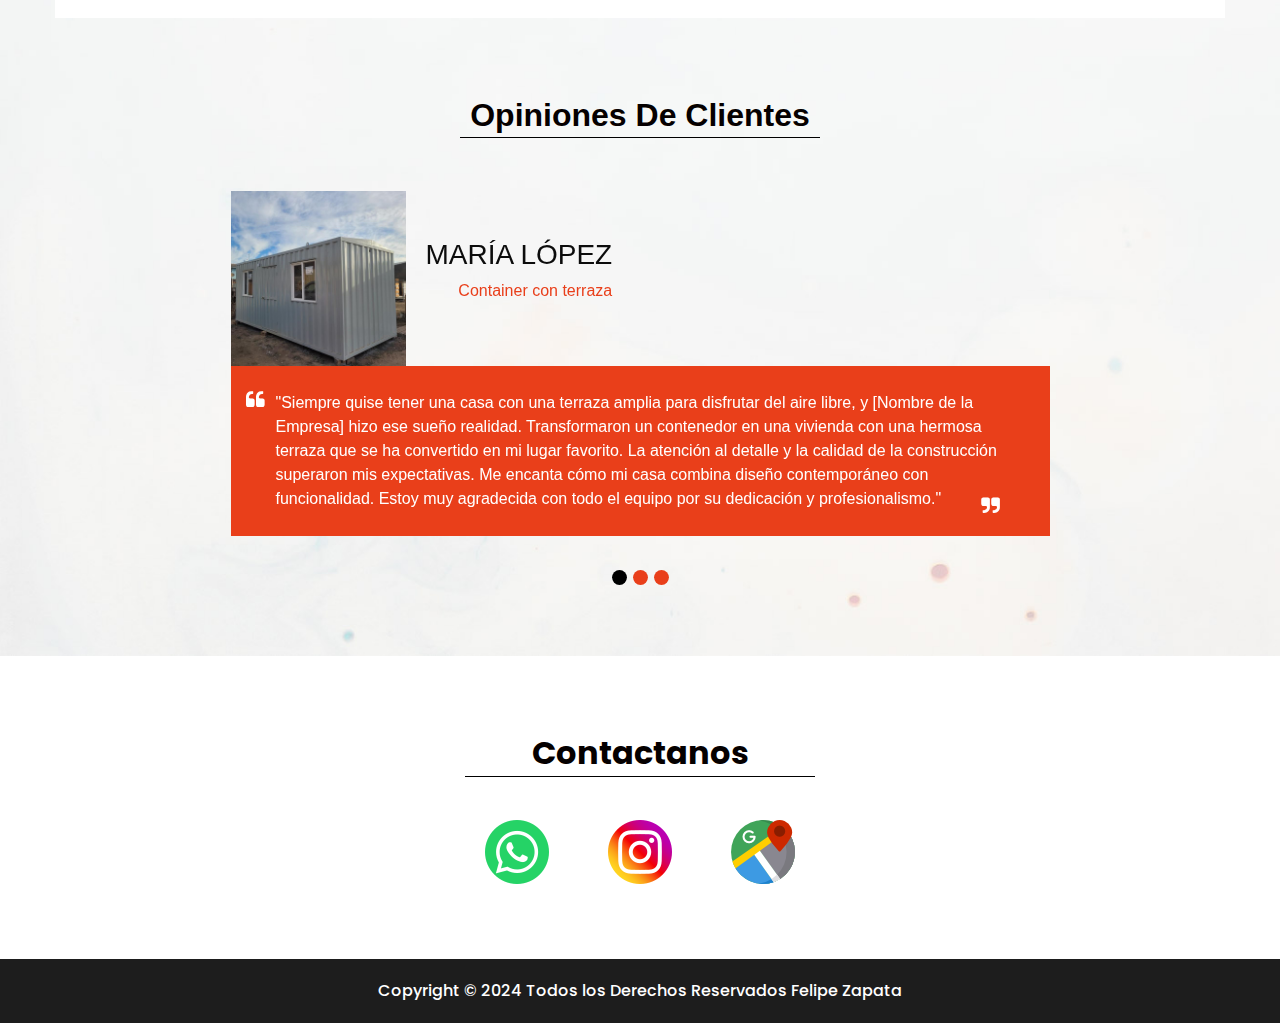
==== commit 6048fdd4: "href button" ====
--- a/index.html
+++ b/index.html
@@ -99,7 +99,7 @@
                       </h1>
                       <p>Elaboracion de Container</p>
                       <div class="btn-box">
-                        <a href="" class="btn-1"> Contactanos </a>
+                        <a href="productos.html" class="btn-1"> Ver Productos </a>
                       </div>
                     </div>
                   </div>
@@ -119,7 +119,7 @@
                       </h1>
                       <p>1 ,2 o 3 pisos. Para oficina o casa</p>
                       <div class="btn-box">
-                        <a href="" class="btn-1"> Visitanos </a>
+                        <a href="contact.html" class="btn-1"> Visitanos </a>
                       </div>
                     </div>
                   </div>
--- a/css/style.css
+++ b/css/style.css
@@ -1,5 +1,5 @@
 body {
-  font-family: 'Poppins', sans-serif;
+  font-family: "Poppins", sans-serif;
   color: #0c0c0c;
   background-color: #ffffff;
 }
@@ -83,7 +83,7 @@
 .btn:focus {
   outline: none !important;
   -webkit-box-shadow: none;
-          box-shadow: none;
+  box-shadow: none;
 }
 
 .custom_nav-container .nav_search-btn {
@@ -102,8 +102,8 @@
   display: -ms-flexbox;
   display: flex;
   -webkit-box-align: center;
-      -ms-flex-align: center;
-          align-items: center;
+  -ms-flex-align: center;
+  align-items: center;
 }
 
 .navbar-brand img {
@@ -140,8 +140,8 @@
   display: -ms-flexbox;
   display: flex;
   -webkit-box-align: center;
-      -ms-flex-align: center;
-          align-items: center;
+  -ms-flex-align: center;
+  align-items: center;
 }
 
 .slider_section .detail-box {
@@ -188,12 +188,12 @@
 .slider_section .carousel-indicators {
   -webkit-box-orient: vertical;
   -webkit-box-direction: normal;
-      -ms-flex-direction: column;
-          flex-direction: column;
+  -ms-flex-direction: column;
+  flex-direction: column;
   color: #ffffff;
   -webkit-box-pack: justify;
-      -ms-flex-pack: justify;
-          justify-content: space-between;
+  -ms-flex-pack: justify;
+  justify-content: space-between;
   left: initial;
   width: 25px;
   height: 200%;
@@ -201,7 +201,7 @@
   bottom: 50%;
   right: 45px;
   -webkit-transform: translateY(50%);
-          transform: translateY(50%);
+  transform: translateY(50%);
 }
 
 .slider_section .carousel-indicators::before {
@@ -213,7 +213,7 @@
   height: 55%;
   background-color: #ffffff;
   -webkit-transform: translate(-50%, -50%);
-          transform: translate(-50%, -50%);
+  transform: translate(-50%, -50%);
 }
 
 .slider_section .carousel-indicators span {
@@ -240,7 +240,7 @@
   left: 25px;
   width: 105px;
   -webkit-transform: translateY(-50%);
-          transform: translateY(-50%);
+  transform: translateY(-50%);
 }
 
 .slider_section .custom_carousel-control .carousel-control-prev,
@@ -309,8 +309,8 @@
 
 .service_section .heading_container {
   -webkit-box-pack: center;
-      -ms-flex-pack: center;
-          justify-content: center;
+  -ms-flex-pack: center;
+  justify-content: center;
   margin-bottom: 25px;
 }
 
@@ -320,11 +320,11 @@
   display: flex;
   -webkit-box-orient: vertical;
   -webkit-box-direction: normal;
-      -ms-flex-direction: column;
-          flex-direction: column;
+  -ms-flex-direction: column;
+  flex-direction: column;
   -webkit-box-align: start;
-      -ms-flex-align: start;
-          align-items: flex-start;
+  -ms-flex-align: start;
+  align-items: flex-start;
   margin: 15px 0;
   width: 85%;
 }
@@ -345,11 +345,11 @@
   display: -ms-flexbox;
   display: flex;
   -webkit-box-pack: justify;
-      -ms-flex-pack: justify;
-          justify-content: space-between;
+  -ms-flex-pack: justify;
+  justify-content: space-between;
   -webkit-box-align: center;
-      -ms-flex-align: center;
-          align-items: center;
+  -ms-flex-align: center;
+  align-items: center;
 }
 
 .quote_section .box .btn-box a {
@@ -375,8 +375,8 @@
 
 .contact_section .heading_container {
   -webkit-box-pack: center;
-      -ms-flex-pack: center;
-          justify-content: center;
+  -ms-flex-pack: center;
+  justify-content: center;
   margin-bottom: 45px;
 }
 
@@ -390,8 +390,8 @@
   display: -ms-flexbox;
   display: flex;
   -webkit-box-pack: justify;
-      -ms-flex-pack: justify;
-          justify-content: space-between;
+  -ms-flex-pack: justify;
+  justify-content: space-between;
 }
 
 .contact_section .contact_form .top_input input {
@@ -476,8 +476,8 @@
   display: -ms-flexbox;
   display: flex;
   -webkit-box-align: center;
-      -ms-flex-align: center;
-          align-items: center;
+  -ms-flex-align: center;
+  align-items: center;
 }
 
 .client_section .client_name {
@@ -531,15 +531,15 @@
 .client_section .carousel-indicators {
   bottom: -75px;
   -webkit-box-pack: center;
-      -ms-flex-pack: center;
-          justify-content: center;
+  -ms-flex-pack: center;
+  justify-content: center;
 }
 
 .client_section .carousel-indicators li {
   width: 15px;
   height: 15px;
   -webkit-box-sizing: unset;
-          box-sizing: unset;
+  box-sizing: unset;
   background-color: #e93f1a;
   opacity: 1;
   border-radius: 100%;
@@ -555,8 +555,8 @@
   display: -ms-flexbox;
   display: flex;
   -webkit-box-pack: center;
-      -ms-flex-pack: center;
-          justify-content: center;
+  -ms-flex-pack: center;
+  justify-content: center;
 }
 
 .info_section .footer_contact {
@@ -573,8 +573,8 @@
   display: -ms-flexbox;
   display: flex;
   -webkit-box-pack: justify;
-      -ms-flex-pack: justify;
-          justify-content: space-between;
+  -ms-flex-pack: justify;
+  justify-content: space-between;
   padding: 35px 20px 0 20px;
 }
 
@@ -582,17 +582,29 @@
   display: none;
 }
 
-
 .info_section .footer_contact .box .img-box:hover .img-2 {
   display: inline;
+}
+
+.ContianerCarrousel {
+  padding-top: 20px;
+}
+
+.title-container {
+  display: flex;
+  justify-content: center;
+  align-items: center;
+  text-align: center;
+  width: 100%;
+  padding: 20px;
 }
 
 /* footer section*/
 .footer_section {
   font-weight: 500;
   -webkit-box-pack: center;
-      -ms-flex-pack: center;
-          justify-content: center;
+  -ms-flex-pack: center;
+  justify-content: center;
   padding: 20px;
   background-color: #1d1d1d;
 }
@@ -621,6 +633,5 @@
   margin: 0 auto; /* Centra la imagen dentro del contenedor */
 }
 
-
 /* end footer section*/
-/*# sourceMappingURL=style.css.map */+/*# sourceMappingURL=style.css.map */
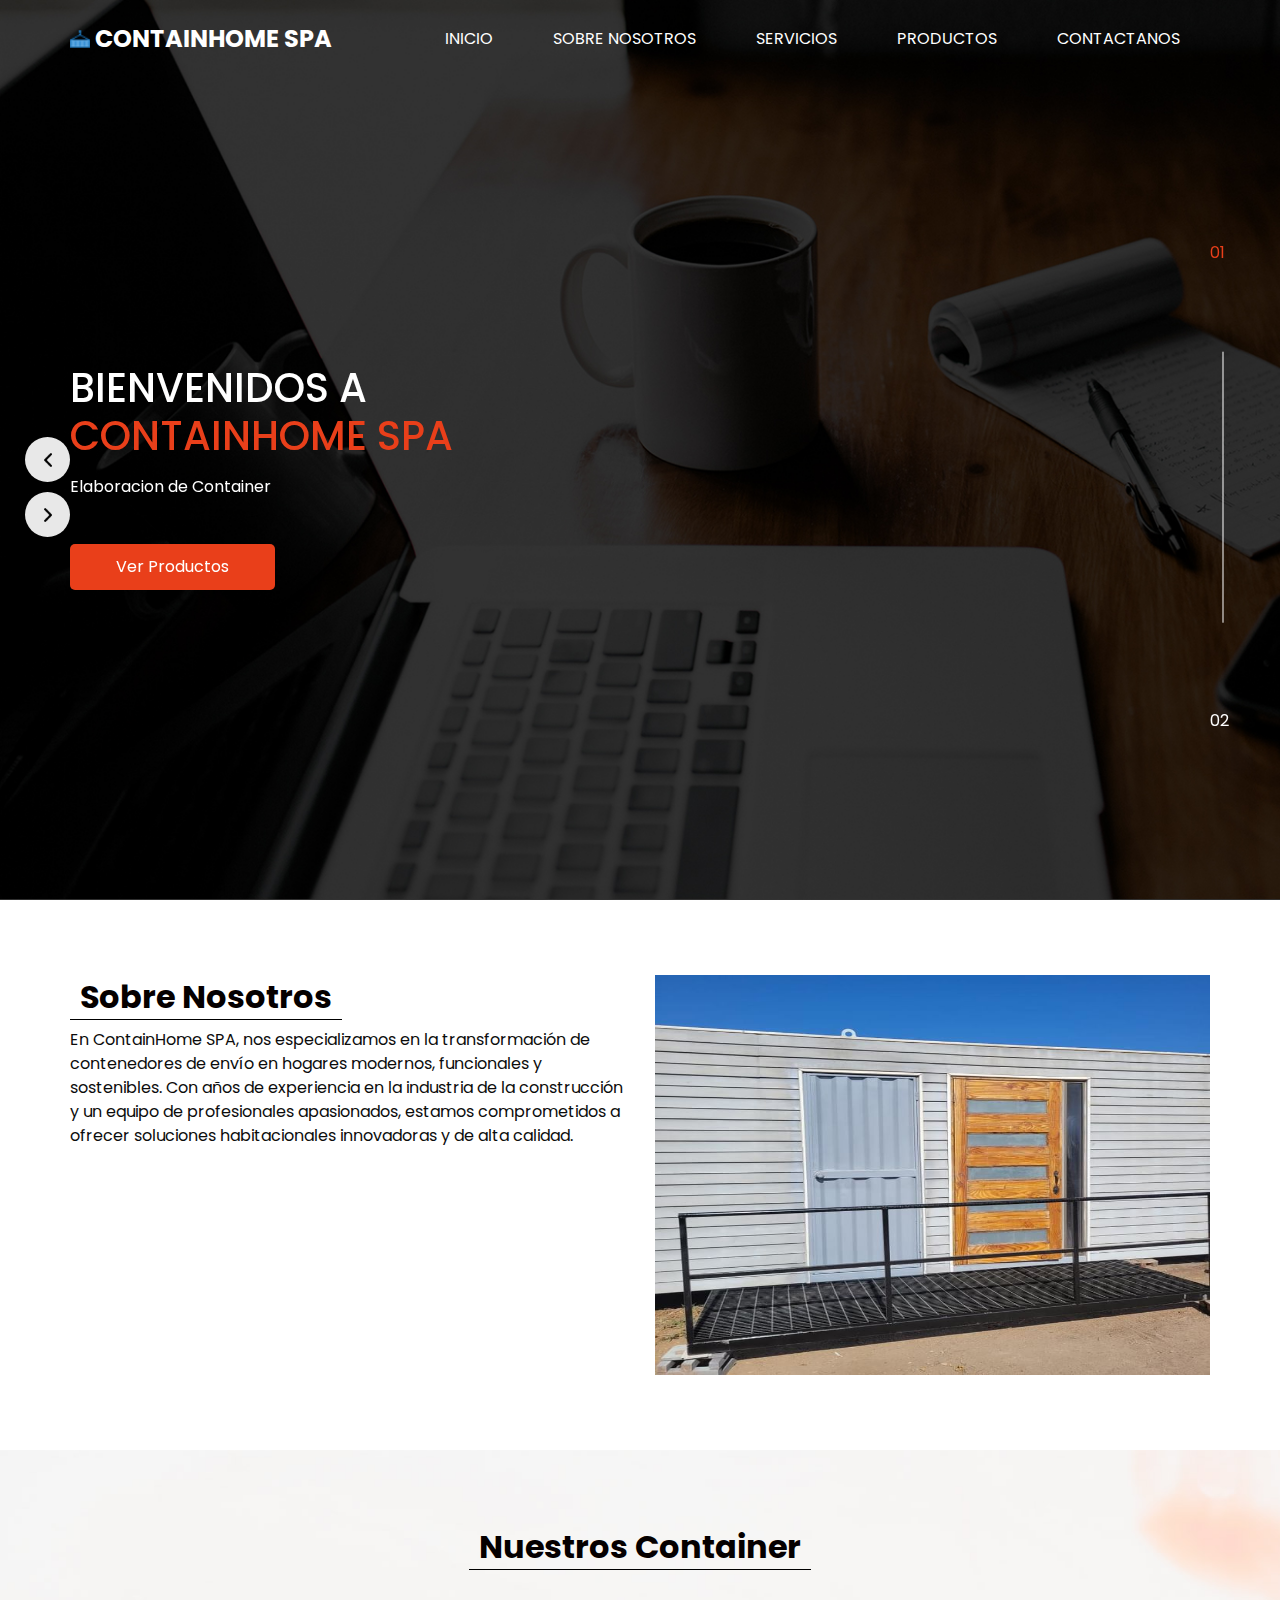
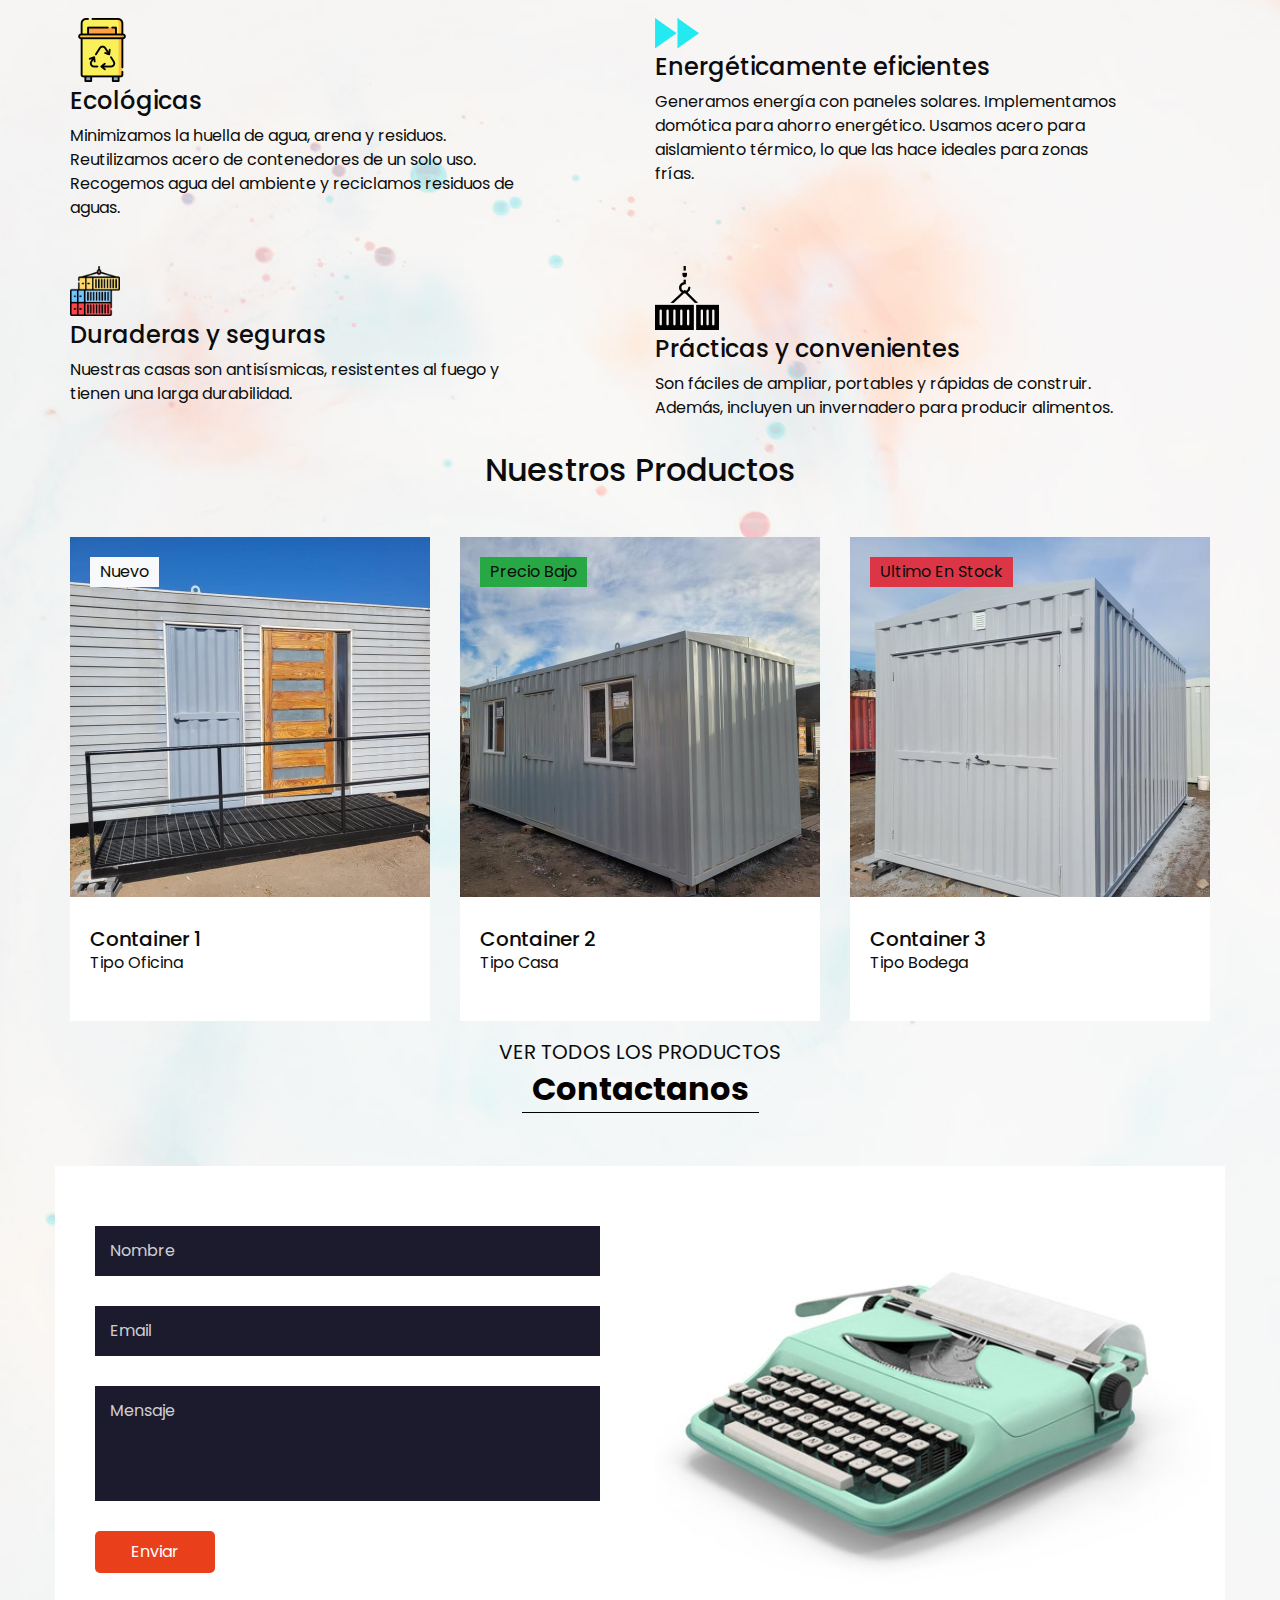
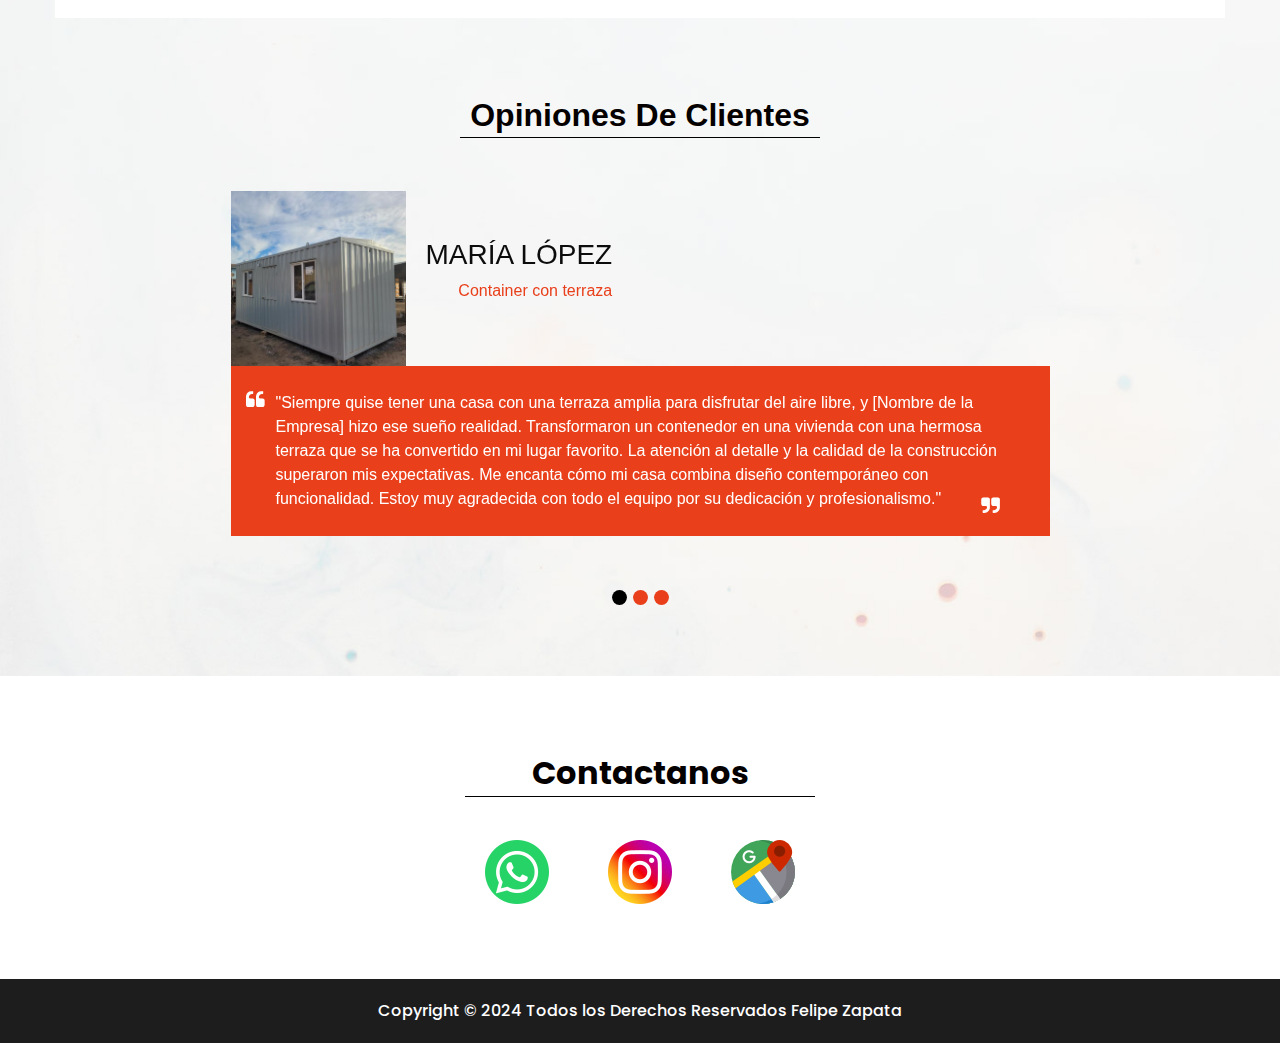
==== commit c87270f7: "Se actualiza href" ====
--- a/index.html
+++ b/index.html
@@ -247,20 +247,20 @@
 
           <div class="col-lg-4 col-12 mb-3">
             <div class="product-thumb">
-              <a href="product-detail.html">
+              <a href="productos.html">
                 <img src="images/Container_1.jpeg" class="img-fluid product-image" alt="" />
               </a>
 
               <div class="product-top d-flex">
                 <span class="product-alert me-auto bg-light">Nuevo</span>
 
-                <a href="#" class="bi-heart-fill product-icon"></a>
+                <a href="productos.html" class="bi-heart-fill product-icon"></a>
               </div>
 
               <div class="product-info d-flex bg-white">
                 <div>
                   <h5 class="product-title mb-0">
-                    <a href="product-detail.html" class="product-title-link">Container 1</a>
+                    <a href="productos.html" class="product-title-link">Container 1</a>
                   </h5>
 
                   <p class="product-p">Tipo Oficina</p>
@@ -271,20 +271,20 @@
 
           <div class="col-lg-4 col-12 mb-3">
             <div class="product-thumb">
-              <a href="product-detail.html">
+              <a href="productos.html">
                 <img src="images/Container_2.jpeg" class="img-fluid product-image" alt="" />
               </a>
 
               <div class="product-top d-flex">
                 <span class="product-alert bg-success">Precio Bajo</span>
 
-                <a href="#" class="bi-heart-fill product-icon ms-auto"></a>
+                <a href="productos.html" class="bi-heart-fill product-icon ms-auto"></a>
               </div>
 
               <div class="product-info d-flex bg-white">
                 <div>
                   <h5 class="product-title mb-0">
-                    <a href="product-detail.html" class="product-title-link">Container 2</a>
+                    <a href="productos.html" class="product-title-link">Container 2</a>
                   </h5>
                   <p class="product-p">Tipo Casa</p>
                 </div>
@@ -294,23 +294,23 @@
 
           <div class="col-lg-4 col-12">
             <div class="product-thumb">
-              <a href="product-detail.html">
+              <a href="productos.html">
                 <img src="images/Container_3.jpeg" class="img-fluid product-image" alt="" />
               </a>
               <div class="product-top d-flex">
                 <span class="product-alert bg-danger">Ultimo En Stock</span>
 
-                <a href="#" class="bi-heart-fill product-icon ms-auto"></a>
+                <a href="productos.html" class="bi-heart-fill product-icon ms-auto"></a>
               </div>
 
               <div class="product-top d-flex">
-                <a href="#" class="bi-heart-fill product-icon ms-auto"></a>
+                <a href="productos.html" class="bi-heart-fill product-icon ms-auto"></a>
               </div>
 
               <div class="product-info d-flex bg-white">
                 <div>
                   <h5 class="product-title mb-0">
-                    <a href="product-detail.html" class="product-title-link">Container 3</a>
+                    <a href="productos.html" class="product-title-link">Container 3</a>
                   </h5>
 
                   <p class="product-p">Tipo Bodega</p>
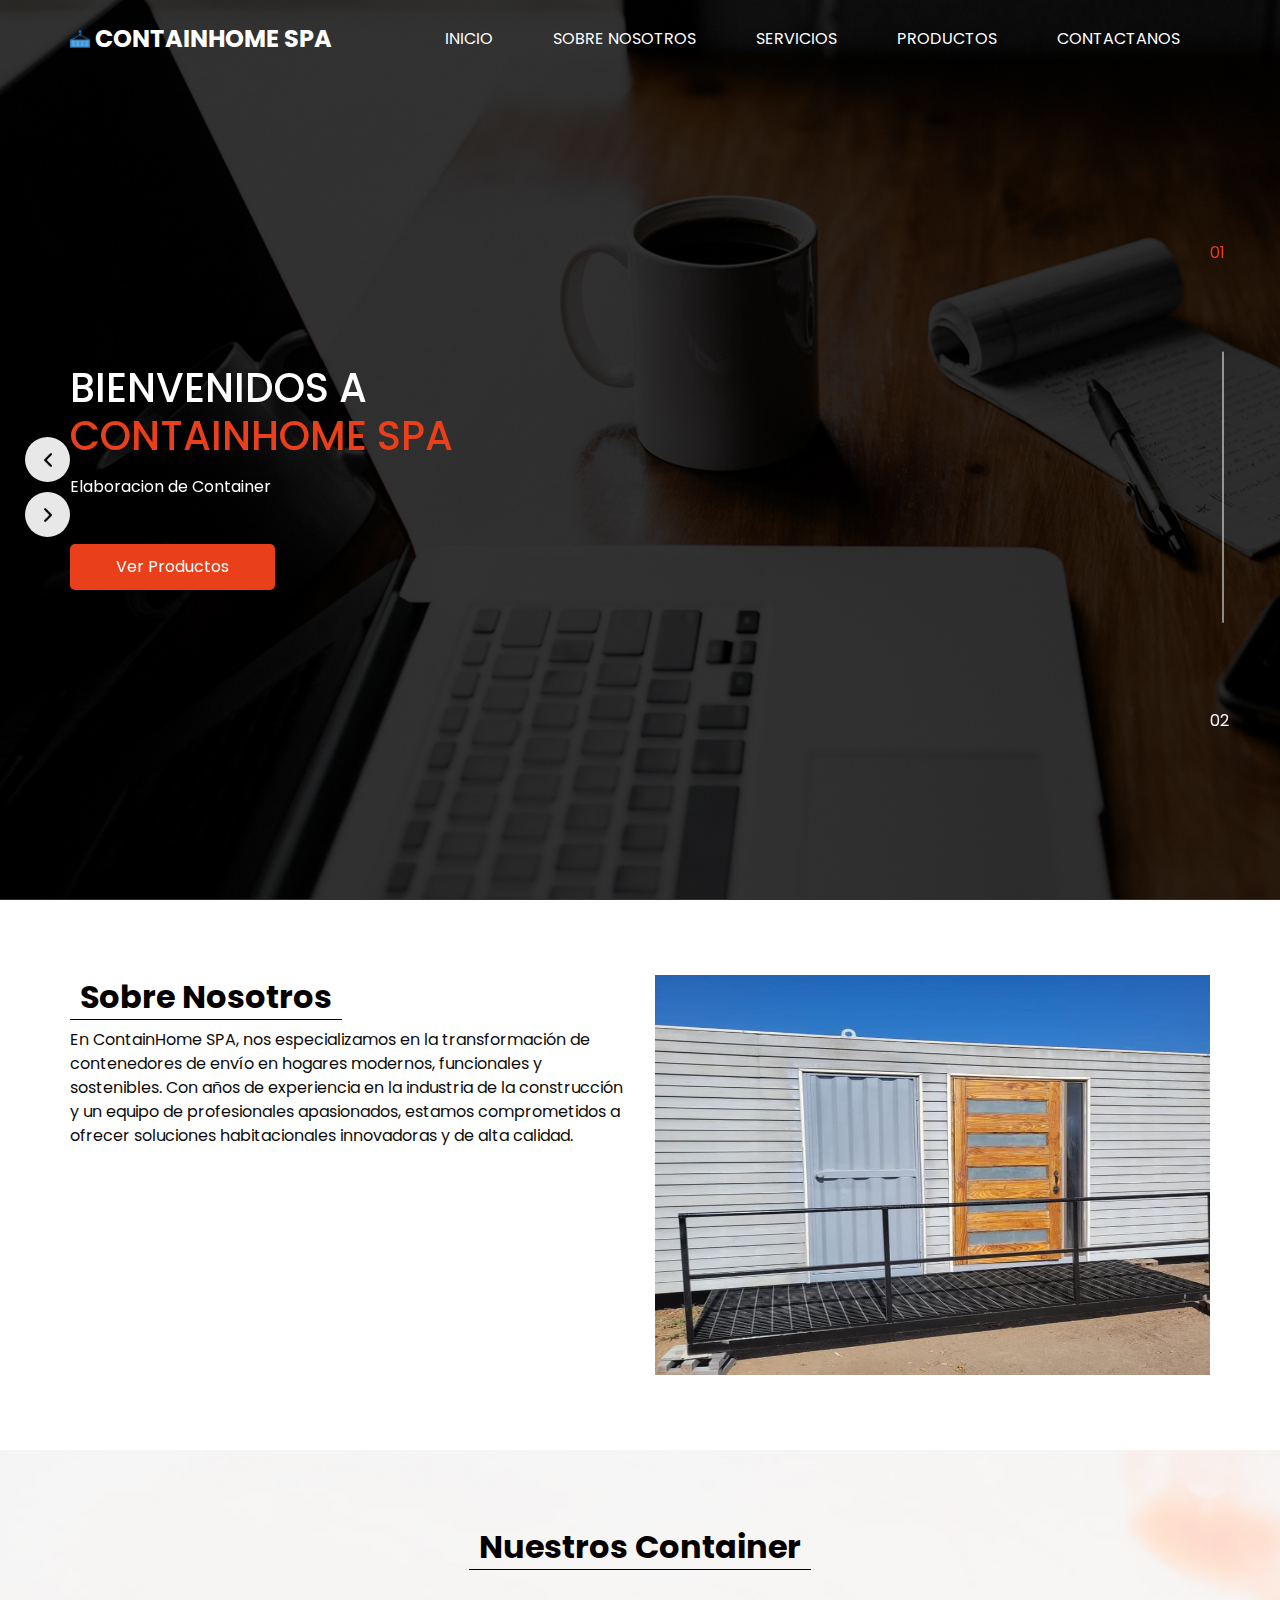
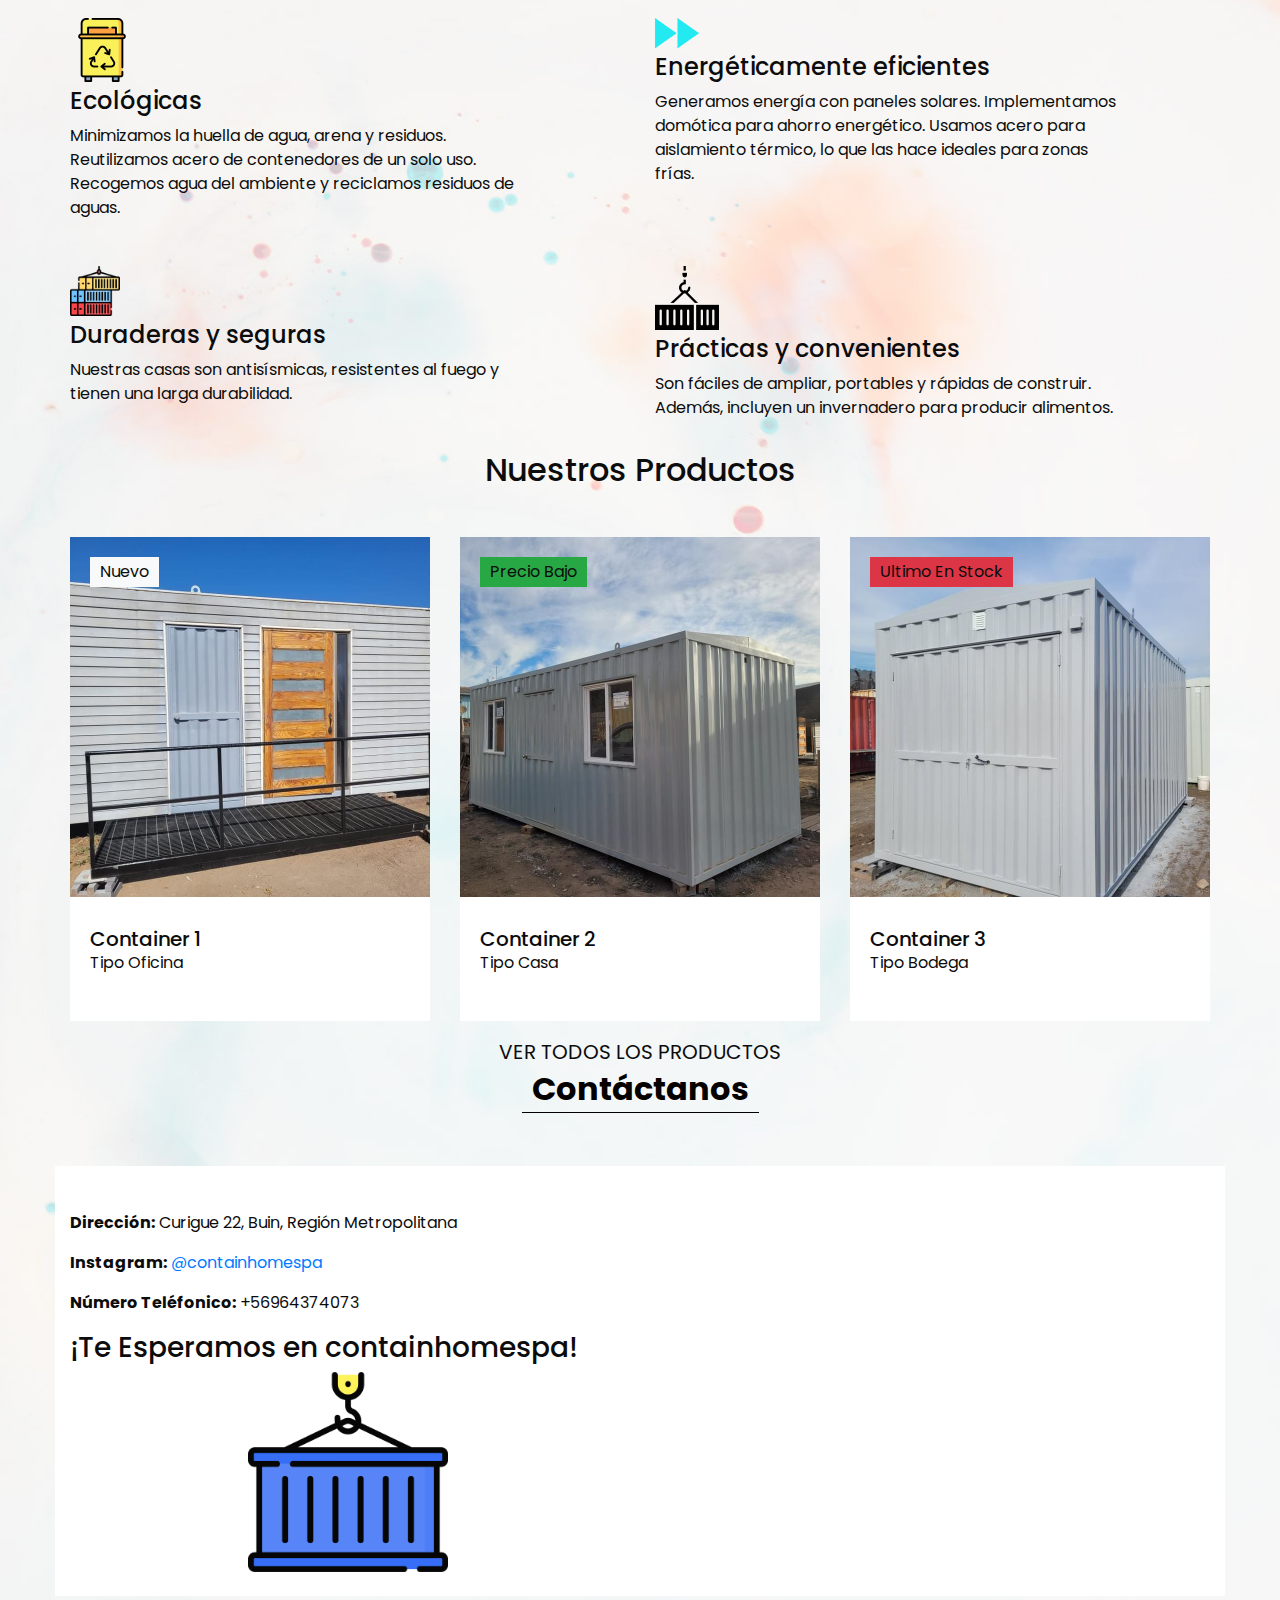
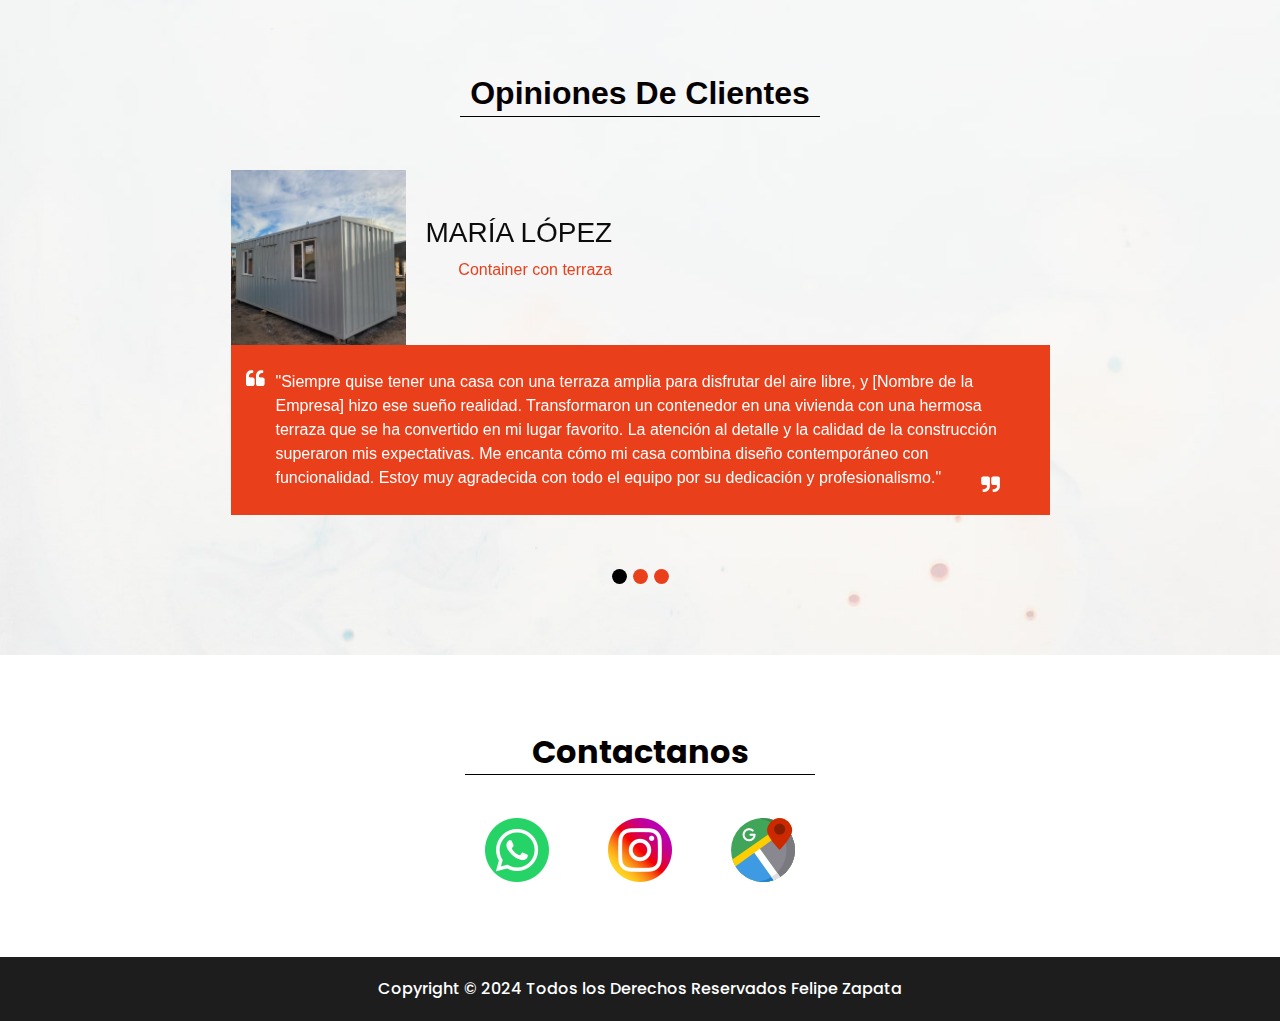
==== commit ca48ba95: "Se cambia el index" ====
--- a/index.html
+++ b/index.html
@@ -330,24 +330,33 @@
     <section class="contact_section">
       <div class="container">
         <div class="heading_container">
-          <h2>Contactanos</h2>
+          <h2>Contáctanos</h2>
         </div>
       </div>
       <div class="container contact_bg layout_padding2-top">
         <div class="row">
           <div class="col-md-6">
-            <div class="contact_form">
-              <form action="">
-                <input type="text" placeholder="Nombre " />
-                <input type="email" placeholder="Email" />
-                <input type="text" placeholder="Mensaje" class="message_input" />
-                <button>Enviar</button>
-              </form>
+            <div class="contact_info">
+              <p><strong>Dirección:</strong> Curigue 22, Buin, Región Metropolitana</p>
+              <p><strong>Instagram:</strong> <a href="https://www.instagram.com/containhomespa/?igsh=MWgwZTlvd3JnYTZ1ZQ%3D%3D" target="_blank">@containhomespa</a></p>
+              <p><strong>Número Teléfonico:</strong> +56964374073</p>
+              <h3>¡Te Esperamos en containhomespa!</h3>
+          <div class="image-container text-center ">
+            <img src="images/envase.png" height="200" width="200" class="mb-4" alt="Imagen relacionada" >
+          </div>
             </div>
           </div>
           <div class="col-md-6">
-            <div class="img-box">
-              <img src="images/contact-img.jpg" alt="" />
+            <div class="img-box text-center">
+              <iframe 
+                src="https://www.google.com/maps/embed?pb=!1m18!1m12!1m3!1d33883.87167599369!2d-70.6918737351971!3d-33.662708018788514!2m3!1f0!2f0!3f0!3m2!1i1024!2i768!4f13.1!3m3!1m2!1s0x96632781d185f7c5%3A0xf6392de3d2e953af!2sCurigue%2022%2C%209500000%20Buin%2C%20Regi%C3%B3n%20Metropolitana!5e0!3m2!1sen!2scl!4v1727269148515!5m2!1sen!2scl" 
+                width="400" 
+                height="300" 
+                style="border:0;" 
+                allowfullscreen="" 
+                loading="lazy" 
+                referrerpolicy="no-referrer-when-downgrade">
+              </iframe>
             </div>
           </div>
         </div>
